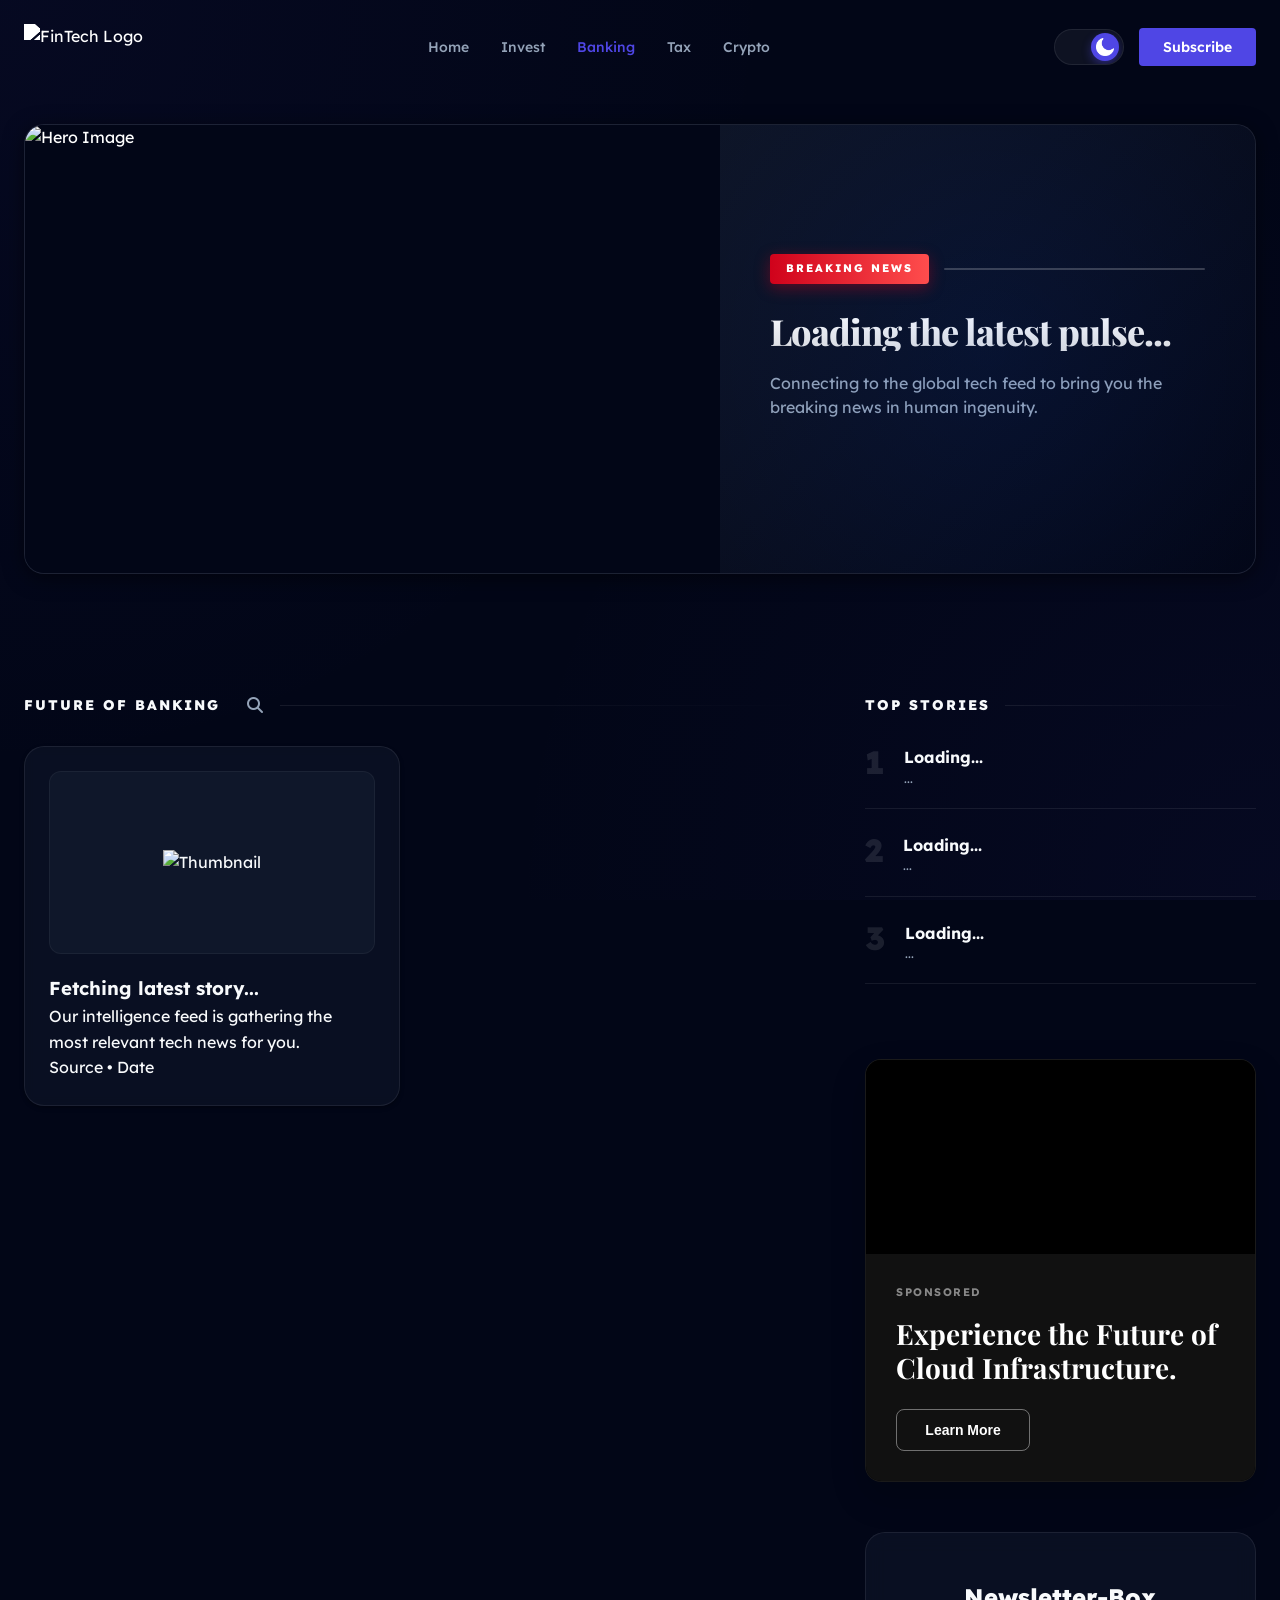
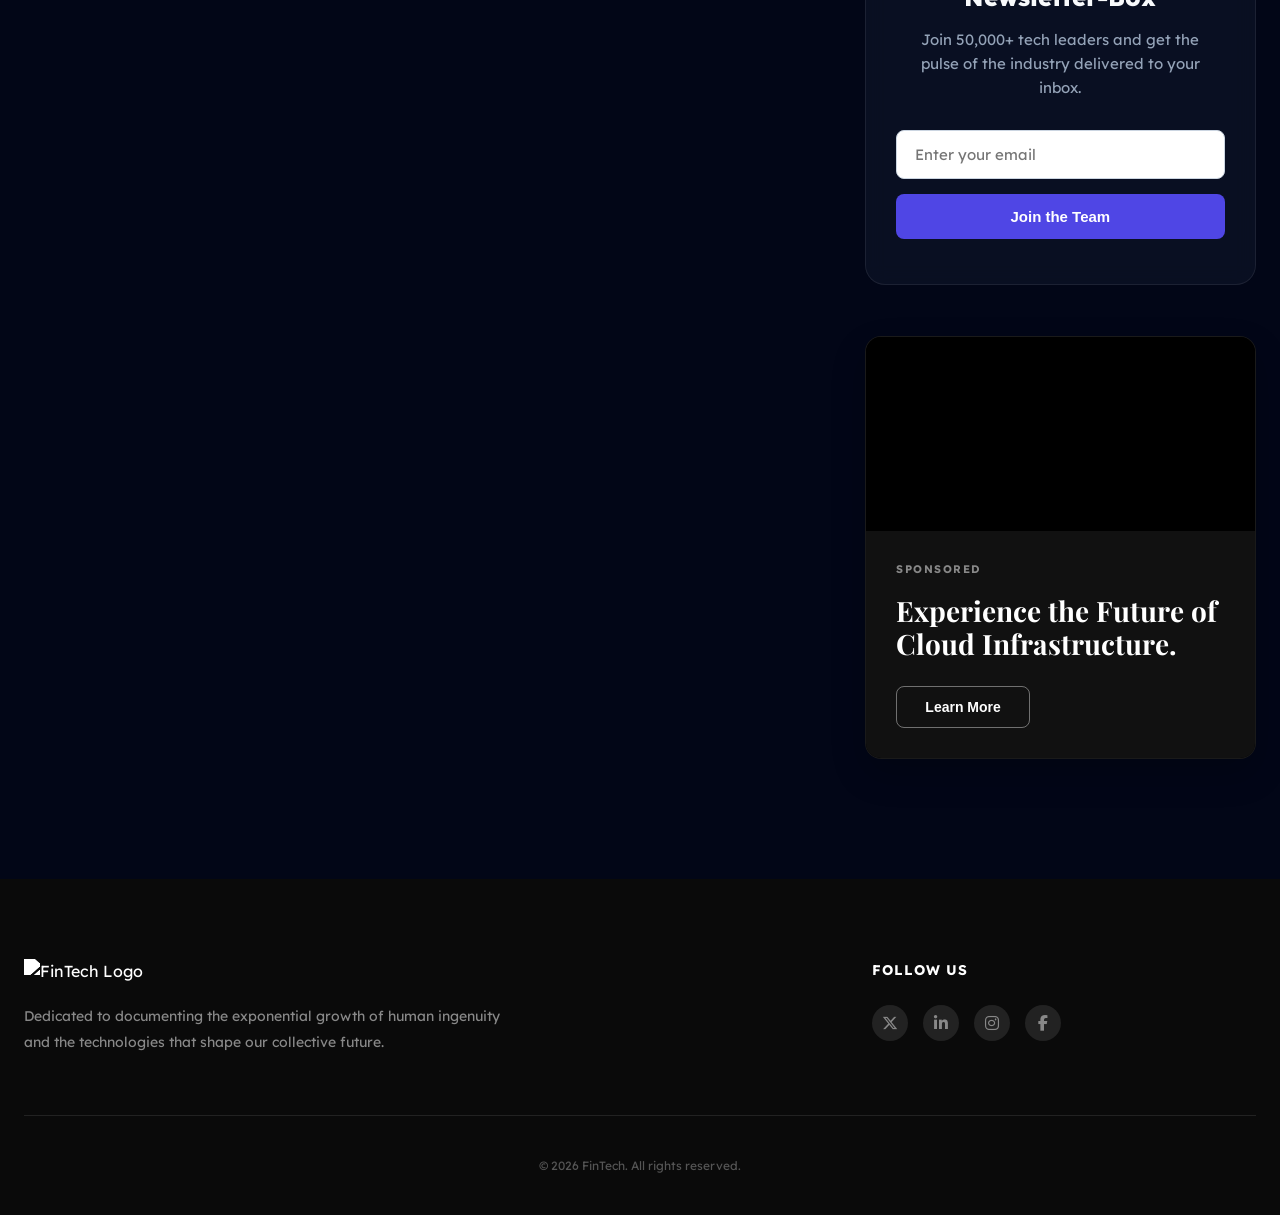
==== pages/banking.html @ 0c957d0f "first commit" ====
<!DOCTYPE html>
<html lang="en">
<head>
    <meta charset="UTF-8">
    <meta name="viewport" content="width=device-width, initial-scale=1.0">
    <title>Banking - FinTech</title>
    <meta name="description" content="In-depth reporting on AI, computing, science, and the future of technology.">
    <!-- Google Fonts -->
    <link rel="preconnect" href="https://fonts.googleapis.com">
    <link rel="preconnect" href="https://fonts.gstatic.com" crossorigin>
    <link href="https://fonts.googleapis.com/css2?family=Lexend+Deca:wght@100..900&family=Playfair+Display:wght@700;800;900&display=swap" rel="stylesheet">
    <link rel="stylesheet" href="../assets/css/style.css">
    <!-- Font Awesome -->
    <link rel="stylesheet" href="https://cdnjs.cloudflare.com/ajax/libs/font-awesome/6.5.1/css/all.min.css">
    <script>
        if (localStorage.getItem('theme') === 'light') {
            document.documentElement.classList.add('light-theme');
        }
    </script>
</head>
<body data-category="banking">

    <header>
        <div class="container header-inner">
            <a href="../index.html" class="logo"><img src="#" alt="FinTech Logo"></a>
            <nav class="desktop-nav">
                <ul>
                    <li><a href="../index.html">Home</a></li>
                    <li><a href="invest.html">Invest</a></li>
                    <li><a href="banking.html" class="active">Banking</a></li>
                    <li><a href="tax.html">Tax</a></li>
                    <li><a href="crypto.html">Crypto</a></li>
                </ul>
            </nav>
            <div class="header-actions">
                <div class="theme-switch" id="theme-toggle" title="Toggle Theme">
                    <div class="switch-thumb">
                        <img src="../sun.png" class="sun-icon">
                        <img src="../moon.png" class="moon-icon">
                    </div>
                </div>
                <button class="btn-subscribe hide-mobile">Subscribe</button>
                <button class="mobile-toggle" id="mobile-toggle">
                    <i class="fa-solid fa-bars"></i>
                </button>
            </div>
        </div>
        <!-- Modern Mobile Menu -->
        <div class="mobile-menu" id="mobile-menu">
            <div class="container mobile-menu-inner">
                <nav class="mobile-nav">
                    <ul>
                        <li><a href="../index.html">Home</a></li>
                        <li><a href="invest.html">Invest</a></li>
                        <li><a href="banking.html" class="active">Banking</a></li>
                        <li><a href="tax.html">Tax</a></li>
                        <li><a href="crypto.html">Crypto</a></li>
                    </ul>
                </nav>
                <div class="mobile-footer">

                    <button class="btn-subscribe-mobile">Subscribe Now</button>
                </div>
            </div>
        </div>
    </header>

    <main class="container">
        <!-- Hero Section -->
        <section class="hero scroll-animate">
            <div class="hero-grid">
                <div class="hero-image-wrapper">
                    <img id="hero-image" src="" alt="Hero Image">
                </div>
                <div class="hero-content">
                    <span class="label-breaking"><span class="label-text">Breaking News</span></span>
                    <h1 id="hero-title" class="hero-title">Loading the latest pulse...</h1>
                    <p id="hero-description" class="hero-description">Connecting to the global tech feed to bring you the breaking news in human ingenuity.</p>
                   
                </div>
            </div>
        </section>

        <!-- Main Content Area -->
        <div class="main-grid">
            <!-- Left Column: Articles -->
            <div class="content-left">
                <h2 class="section-title">
                    Future of Banking
                    <div class="section-search-wrapper">
                        <input type="text" id="articles-search" placeholder="Search..." class="section-search-input">
                        <i class="fa-solid fa-magnifying-glass search-toggle" id="search-toggle"></i>
                    </div>
                </h2>
                <div id="articles-container">
                    <!-- Article 1 -->
                    <article class="article-item scroll-animate visible" id="article-1">
                        <div class="article-thumb">
                            <img src="" alt="Thumbnail">
                        </div>
                        <div class="article-info">
                          
                            <h3 class="article-h3"><a href="#">Fetching latest story...</a></h3>
                            <p class="article-excerpt">Our intelligence feed is gathering the most relevant tech news for you.</p>
                            <div class="article-author">Source • Date</div>
                        </div>
                    </article>

                </div><!-- End articles-container -->
                <div class="load-more-container">
                    <button id="load-more" class="btn-load-more hidden">Load More</button>
                </div>
            </div><!-- End content-left -->

            <!-- Right Column: Sidebar -->
            <aside class="sidebar">
                <div class="top-stories scroll-animate">
                    <h2 class="section-title">Top Stories</h2>
                    <ul class="top-stories-list">
                        <li class="top-story-item" id="top-story-1">
                            <span class="story-number">1</span>
                            <div class="story-content">
                                <h4><a href="#">Loading...</a></h4>
                                <div class="article-meta-info">...</div>
                            </div>
                        </li>
                        <li class="top-story-item" id="top-story-2">
                            <span class="story-number">2</span>
                            <div class="story-content">
                                <h4><a href="#">Loading...</a></h4>
                                <div class="article-meta-info">...</div>
                            </div>
                        </li>
                        <li class="top-story-item" id="top-story-3">
                            <span class="story-number">3</span>
                            <div class="story-content">
                                <h4><a href="#">Loading...</a></h4>
                                <div class="article-meta-info">...</div>
                            </div>
                        </li>
                    </ul>
                </div>

                <a href="https://www.google.com" target="_blank" class="sponsored-link">
                    <div class="sponsored-box">
                        <div class="ad-video-wrapper">
                            <video src="../assets/videos/ads-2.mp4" autoplay muted loop playsinline disablePictureInPicture class="ad-video"></video>
                            <div class="ad-click-layer"></div>
                        </div>
                        <div class="ad-overlay">
                            <span class="sponsored-label">SPONSORED</span>
                            <h3 class="sponsored-title">Experience the Future of Cloud Infrastructure.</h3>
                            <button class="btn-learn">Learn More</button>
                        </div>
                    </div>
                </a>

                <div class="newsletter-box scroll-animate">
                    <h3 class="newsletter-title">Newsletter-Box</h3>
                    <p class="newsletter-text">Join 50,000+ tech leaders and get the pulse of the industry delivered to your inbox.</p>
                    <form class="newsletter-form">
                        <input type="email" placeholder="Enter your email" class="newsletter-input" required>
                        <button type="submit" class="btn-join">Join the Team</button>
                    </form>
                </div>

                    <a href="https://www.google.com" target="_blank" class="sponsored-link">
                    <div class="sponsored-box">
                        <div class="ad-video-wrapper">
                            <video src="../assets/videos/ads-1.mp4" autoplay muted loop playsinline disablePictureInPicture class="ad-video"></video>
                            <div class="ad-click-layer"></div>
                        </div>
                        <div class="ad-overlay">
                            <span class="sponsored-label">SPONSORED</span>
                            <h3 class="sponsored-title">Experience the Future of Cloud Infrastructure.</h3>
                            <button class="btn-learn">Learn More</button>
                        </div>
                    </div>
                </a>
            </aside>
        </div>
    </main>

    <footer>
        <div class="container">
            <div class="footer-grid">
                <div class="footer-col">
                    <a href="../index.html" class="footer-logo"><img src="#" alt="FinTech Logo"></a>
                    <p class="footer-mission">Dedicated to documenting the exponential growth of human ingenuity <br> and the technologies that shape our collective future.</p>
                </div>
                <div class="footer-col">
                    <h5>Follow Us</h5>
                    <div class="social-links">
                        <a href="#" class="social-icon"><i class="fa-brands fa-x-twitter"></i></a>
                        <a href="#" class="social-icon"><i class="fa-brands fa-linkedin-in"></i></a>
                        <a href="#" class="social-icon"><i class="fa-brands fa-instagram"></i></a>
                        <a href="#" class="social-icon"><i class="fa-brands fa-facebook-f"></i></a>
                    </div>
                </div>
            </div>
            <div class="footer-bottom">
                <p>&copy; 2026 FinTech. All rights reserved.</p>
               
            </div>
        </div>
    </footer>

    <script src="../assets/js/main.js"></script>
  
</body>
</html>
---- assets/css/style.css ----
/* Design System & Variables */
:root {
    --primary: #4f46e5;
    --primary-hover: #888;
    --secondary: #0f172a;
    --accent: #ef4444; /* Breaking News Red */
    --text-main: #f8fafc;
    --text-muted: #94a3b8;
    --bg-deep: #020617;
    --bg-card: rgba(15, 23, 42, 0.6);
    --border-color: rgba(255, 255, 255, 0.08);
    --glass-bg: rgba(2, 6, 23, 0.7);
    --shadow-sm: 0 2px 4px rgba(0,0,0,0.3);
    --shadow-md: 0 4px 20px rgba(0,0,0,0.5);
    --transition: all 0.4s cubic-bezier(0.4, 0, 0.2, 1);
    --font-serif: "Playfair Display", serif;
    --font-sans: 'Lexend Deca', 'Inter', sans-serif;
    --card-radius: 20px;
    
    /* Default Dark Theme Overrides (Explicit) */
    --bg-gradient: radial-gradient(circle at 0% 0%, rgba(79, 70, 229, 0.05) 0%, transparent 50%),
                   radial-gradient(circle at 100% 100%, rgba(79, 70, 229, 0.05) 0%, transparent 50%);
}

/* Light Theme Variables */
body.light-theme {
    --text-main: #1e293b;
    --text-muted: #64748b;
    --bg-deep: #f8fafc;
    --bg-card: #ffffff;
    --border-color: rgba(15, 23, 42, 0.08);
    --glass-bg: rgba(255, 255, 255, 0.9);
    --shadow-sm: 0 2px 4px rgba(0,0,0,0.02);
    --shadow-md: 0 10px 40px rgba(0,0,0,0.05);
    --bg-gradient: radial-gradient(circle at 0% 0%, rgba(79, 70, 229, 0.02) 0%, transparent 50%),
                   radial-gradient(circle at 100% 100%, rgba(79, 70, 229, 0.02) 0%, transparent 50%);
}

/* Reset */
* {
    margin: 0;
    padding: 0;
    box-sizing: border-box;
}

body {
    font-family: var(--font-sans);
    color: var(--text-main);
    line-height: 1.6;
    background-color: var(--bg-deep);
    background-image: var(--bg-gradient);
    background-attachment: fixed;
    overflow-x: hidden;
}

img {
    max-width: 100%;
    display: block;
    object-fit: cover;
}

a {
    text-decoration: none;
    color: inherit;
    transition: var(--transition);
}

/* Layout Containers */
.container {
    max-width: 1280px;
    margin: 0 auto;
    padding: 0 24px;
}

/* Header */
header {
    padding: 24px 0;
    border-bottom: 1px solid transparent;
    background: transparent;
    backdrop-filter: blur(0);
    -webkit-backdrop-filter: blur(0);
    position: sticky;
    top: 0;
    z-index: 1000;
    transition: all 0.4s ease;
}

header.scrolled {
    padding: 14px 0;
    background: var(--glass-bg);
    backdrop-filter: blur(15px);
    -webkit-backdrop-filter: blur(15px);
    border-bottom: 1px solid var(--border-color);
    box-shadow: 0 10px 30px rgba(0,0,0,0.3);
}

.header-inner {
    display: flex;
    justify-content: space-between;
    align-items: center;
}

.logo img {
    height: 45px;
    width: auto;
    display: block;
    filter: brightness(0) invert(1);
    transition: var(--transition);
}

body.light-theme .logo img {
    filter: none;
}

nav ul {
    display: flex;
    gap: 32px;
    list-style: none;
}

nav ul li a {
    font-weight: 500;
    font-size: 14px;
    color: var(--text-muted);
}

nav ul li a:hover, nav ul li a.active {
    color: var(--primary);
}

.header-actions {
    display: flex;
    align-items: center;
    gap: 15px;
}

/* Pill Theme Switch */
.theme-switch {
    width: 70px;
    height: 36px;
    background: rgba(255, 255, 255, 0.05);
    border: 1px solid var(--border-color);
    border-radius: 20px;
    position: relative;
    cursor: pointer;
    display: flex;
    align-items: center;
    padding: 4px;
    transition: var(--transition);
    overflow: hidden;
}

body.light-theme .theme-switch {
    background: rgba(0, 0, 0, 0.05);
}

.switch-thumb {
    position: absolute;
    width: 28px;
    height: 28px;
    background: var(--primary);
    border-radius: 50%;
    transition: all 0.5s cubic-bezier(0.68, -0.55, 0.265, 1.55);
    z-index: 2;
    left: calc(100% - 32px); /* Default Right (Dark) */
    box-shadow: 0 4px 10px rgba(79, 70, 229, 0.4);
    display: flex;
    align-items: center;
    justify-content: center;
}

body.light-theme .switch-thumb {
    left: 4px; /* Move Left for Light */
    background: #FFD700; /* Sunny Yellow */
    box-shadow: 0 4px 10px rgba(255, 215, 0, 0.4);
}

.switch-thumb img {
    width: 18px;
    height: 18px;
    object-fit: contain;
    transition: all 0.3s ease;
    position: absolute;
}

.sun-icon { opacity: 0; visibility: hidden; filter: brightness(0) invert(0); }
.moon-icon { opacity: 1; visibility: visible; filter: brightness(0) invert(1); }

body.light-theme .sun-icon { opacity: 1; visibility: visible; }
body.light-theme .moon-icon { opacity: 0; visibility: hidden; }

/* Icons visibility logic */
.moon-icon { filter: brightness(0) invert(1); }
.sun-icon { filter: brightness(0) invert(1); }

body.light-theme .moon-icon { filter: brightness(0) invert(0); }
body.light-theme .sun-icon { filter: brightness(0) invert(0); }

.search-icon {
    cursor: pointer;
    font-size: 18px;
    color: var(--text-muted);
}

.btn-subscribe {
    font-family: var(--font-sans);
    background: var(--primary);
    color: white;
    padding: 10px 24px;
    border-radius: 4px;
    font-weight: 600;
    font-size: 14px;
    border: none;
    cursor: pointer;
}

.btn-subscribe:hover {
    background: var(--primary-hover);
    transform: translateY(-1px);
}

/* Hero Section */
.hero {
    margin-top: 30px;
    margin-bottom: 60px;
}

.hero-grid {
    display: grid;
    grid-template-columns: 1.3fr 1fr;
    gap: 0;
    align-items: stretch;
    min-height: 450px;
    background: var(--bg-card);
    color: #FFFFFF;
    border-radius: var(--card-radius);
    overflow: hidden;
    border: 1px solid var(--border-color);
    transition: var(--transition);
    box-shadow: var(--shadow-md);
}

.hero-grid:hover {
    border-color: rgba(255, 255, 255, 0.15);
    transform: translateY(-2px);
    box-shadow: var(--shadow-md);
}

body.light-theme .hero-grid:hover {
    border-color: #e2e8f0;
}

.hero-image-wrapper {
    position: relative;
    background: #020617;
    display: flex;
}

.hero-image-wrapper::after {
    content: "";
    position: absolute;
    top: 0; right: 0; bottom: 0;
    width: 80%;
   
    pointer-events: none;
}

.hero-image-wrapper img {
    width: 100%;
    height: 100%;
    object-fit: cover;
    object-position: top center;
    transition: transform 0.7s ease;
}



.hero-content {
    display: flex;
    flex-direction: column;
    justify-content: center;
    padding: 40px 50px;
    background: linear-gradient(135deg, rgba(15, 23, 42, 0.8) 0%, rgba(2, 6, 23, 0.9) 100%);
    position: relative;
    overflow: hidden;
}

body.light-theme .hero-content {
    background: linear-gradient(135deg, rgba(255, 255, 255, 0.95) 0%, rgba(248, 250, 252, 1) 100%);
}

body.light-theme .hero-title {
    background: none;
    -webkit-text-fill-color: var(--text-main);
    color: var(--text-main);
}

body.light-theme .hero-description {
    color: var(--text-muted);
}

.hero-content::before {
    content: "";
    position: absolute;
    top: -50%; left: -50%;
    width: 200%; height: 200%;
    background: radial-gradient(circle at center, rgba(0,82,255,0.08) 0%, transparent 50%);
    pointer-events: none;
    animation: pulseGlow 10s infinite alternate;
}

@keyframes pulseGlow {
    0% { transform: translate(-10%, -10%) scale(1); }
    100% { transform: translate(10%, 10%) scale(1.1); }
}

.label-breaking {
    display: flex;
    align-items: center;
    width: 100%;
    background: transparent;
    color: white;
    padding: 0;
    font-size: 11px;
    font-weight: 800;
    letter-spacing: 2px;
    margin-bottom: 28px;
    text-transform: uppercase;
    position: relative;
}

.label-breaking .label-text {
    background: linear-gradient(90deg, #D0021B, #ff4d4d);
    padding: 6px 16px;
    border-radius: 4px;
    box-shadow: 0 4px 15px rgba(208,2,27,0.4);
}

.label-breaking::after {
    content: "";
    margin-left: 15px;
    height: 2px;
    flex: 1;
    background: rgba(255,255,255,0.2);
    border-radius: 2px;
}

.hero-title {
    font-family: var(--font-serif);
    font-size: 36px;
    line-height: 1.1;
    margin-bottom: 20px;
    font-weight: 800;
    letter-spacing: -1px;
    background: linear-gradient(to bottom, #FFFFFF 0%, #e0e0e0 100%);
    -webkit-background-clip: text;
    background-clip: text;
    -webkit-text-fill-color: transparent;
}

.hero-description {
    color: #94a3b8;
    font-size: 16px;
    margin-bottom: 25px;
    max-width: 95%;
    line-height: 1.5;
}

.article-date {
    display: block;
    font-size: 11px;
    font-weight: 700;
    color: var(--primary);
    text-transform: uppercase;
    letter-spacing: 1px;
    margin-bottom: 10px;
}

.article-meta-info {
    font-size: 12px;
    color: var(--text-muted);
    font-weight: 500;
}

/* Main Content Layout */
.main-grid {
    display: grid;
    grid-template-columns: 2fr 1fr;
    gap: 60px;
    padding: 60px 0;
}

.section-title {
    font-size: 14px;
    font-weight: 800;
    text-transform: uppercase;
    letter-spacing: 2px;
    margin-bottom: 30px;
    position: relative;
    display: flex;
    align-items: center; gap: 15px;
}

.section-title::after {
    content: "";
    flex: 1;
    height: 1px;
    background: linear-gradient(90deg, var(--border-color), transparent);
}

.section-search-wrapper {
    display: flex;
    align-items: center;
    gap: 10px;
}

.search-toggle {
    cursor: pointer;
    font-size: 16px;
    color: var(--text-muted);
    transition: var(--transition);
}

.search-toggle:hover {
    color: var(--primary);
}

.section-search-input {
    background: rgba(255, 255, 255, 0.05);
    border: 1px solid var(--border-color);
    border-radius: 20px;
    padding: 6px 15px;
    color: var(--text-main);
    font-family: var(--font-sans);
    font-size: 12px;
    width: 0;
    padding: 0;
    opacity: 0;
    visibility: hidden;
    transition: all 0.4s cubic-bezier(0.4, 0, 0.2, 1);
    outline: none;
}

.section-search-input.active {
    width: 200px;
    padding: 6px 15px;
    opacity: 1;
    visibility: visible;
}


#articles-container {
    display: grid;
    grid-template-columns: repeat(2, 1fr);
    gap: 30px;
}

/* Article List */
.article-item {
    display: flex;
    flex-direction: column;
    background: var(--bg-card);
    transition: var(--transition);
    border: 1px solid var(--border-color);
    border-radius: var(--card-radius);
    padding: 24px;
    height: 100%;
    position: relative;
    box-shadow: var(--shadow-sm);
    overflow: hidden;
    backdrop-filter: blur(5px);
}

.article-item:hover {
    transform: translateY(-8px);
    box-shadow: 0 20px 40px rgba(0, 0, 0, 0.3);
    border-color: rgba(255, 255, 255, 0.15);
    background: rgba(15, 23, 42, 0.8);
}

body.light-theme .article-item:hover {
    background: #ffffff;
    border-color: #e2e8f0;
    box-shadow: 0 10px 30px rgba(0, 0, 0, 0.05);
}

.article-thumb {
    width: 100%;
    aspect-ratio: 16 / 9;
    height: auto;
    overflow: hidden;
    border-radius: 12px;
    background: #0f172a;
    display: flex;
    align-items: center;
    justify-content: center;
    position: relative;
    margin-bottom: 20px;
    border: 1px solid rgba(255,255,255,0.05);
    transition: var(--transition);
}

body.light-theme .article-thumb {
    background: #e2e8f0;
    border-color: rgba(0, 0, 0, 0.05);
}

.no-thumb {
    width: 100%;
    height: 100%;
    background: linear-gradient(135deg, #1e293b 0%, #0f172a 100%);
    position: relative;
}

.no-thumb::after {
    content: "\f1ea";
    font-family: "Font Awesome 6 Free";
    font-weight: 900;
    color: rgba(255,255,255,0.05);
    font-size: 40px;
    position: absolute;
    top: 50%; left: 50%;
    transform: translate(-50%, -50%);
}

.sidebar {
    display: flex;
    flex-direction: column;
    gap: 50px;
    position: sticky;
    top: 100px;
    height: fit-content;
}

.top-stories-list {
    list-style: none;
}

.top-story-item {
    display: flex;
    gap: 20px;
    margin-bottom: 25px;
    padding-bottom: 20px;
    border-bottom: 1px solid var(--border-color);
}

.story-number {
    font-size: 32px;
    font-weight: 900;
    color: rgba(255, 255, 255, 0.1);
    line-height: 1;
    transition: var(--transition);
}

.top-story-item:hover .story-number {
    color: var(--primary);
}



.story-content h4 {
    font-size: 16px;
    font-weight: 700;
    line-height: 1.4;
}

/* Clickable Sponsored Ad */
.sponsored-link {
    display: block;
    text-decoration: none;
    transition: var(--transition);
}

.sponsored-box {
    display: flex;
    flex-direction: column;
    background: #000;
    border-radius: 16px;
    overflow: hidden;
    box-shadow: 0 15px 35px rgba(0,0,0,0.2);
    border: 1px solid rgba(255,255,255,0.1);
    transition: transform 0.3s ease;
}

.sponsored-link:hover .sponsored-box {
    transform: translateY(-5px);
    border-color: var(--primary);
}

.ad-video-wrapper {
    position: relative;
    width: 100%;
    background: #000;
}

.ad-video {
    width: 100%;
    height: auto;
    object-fit: contain; /* Ensures no content is cut off */
    display: block;
    transition: filter 0.3s ease;
}

.ad-click-layer {
    position: absolute;
    top: 0; left: 0; right: 0; bottom: 0;
    z-index: 10;
    cursor: pointer;
}

.sponsored-link:hover .ad-video {
    filter: brightness(0.8);
}

.ad-overlay {
    padding: 30px;
    background: #111111;
    color: white;
}

.sponsored-label {
    font-size: 11px;
    font-weight: 700;
    text-transform: uppercase;
    letter-spacing: 1.5px;
    color: #888888;
    margin-bottom: 15px;
    display: block;
}

.sponsored-title {
    font-size: 28px;
    line-height: 1.2;
    margin-bottom: 25px;
    color: #ffffff;
    font-family: var(--font-serif);
    font-weight: 700;
}

.btn-learn {
    display: inline-block;
    background: transparent;
    border: 1px solid rgba(255,255,255,0.4);
    color: white;
    padding: 12px 28px;
    border-radius: 8px;
    font-weight: 700;
    font-size: 14px;
    cursor: pointer;
    transition: var(--transition);
}

.btn-learn:hover {
    background: #ffffff;
    color: #000000;
    border-color: #ffffff;
}


/* Newsletter Box */
.newsletter-box {
      background: var(--bg-card);
    padding: 45px 30px;
    border-radius: var(--card-radius);
    text-align: center;
    border: 1px solid var(--border-color);
    backdrop-filter: blur(10px);
}

.newsletter-title {
    font-size: 24px;
    font-weight: 800;
    margin-bottom: 12px;
    color: var(--text-main);
}

.newsletter-text {
    font-size: 15px;
    color: var(--text-muted);
    margin-bottom: 30px;
    line-height: 1.6;
    padding: 0 10px;
}

.newsletter-form {
    display: flex;
    flex-direction: column;
    gap: 15px;
}

.newsletter-input {
    padding: 14px 18px;
    border: 1px solid #cbd5e1;
    border-radius: 8px;
    font-family: inherit;
    font-size: 15px;
    outline: none;
    transition: var(--transition);
}

.newsletter-input:focus {
    border-color: var(--primary);
    box-shadow: 0 0 0 3px rgba(0, 82, 255, 0.1);
}

.btn-join {
    background: var(--primary);
    color: white;
    padding: 14px;
    border: none;
    border-radius: 8px;
    font-weight: 700;
    font-size: 15px;
    cursor: pointer;
    transition: var(--transition);
}

.btn-join.success {
    background: #10b981;
    border-color: #10b981;
}

.btn-join:hover {
    background: var(--primary-hover);
    transform: translateY(-2px);
    box-shadow: 0 5px 15px rgba(79, 70, 229, 0.3);
}

/* Footer */
footer {
    background: #0A0A0A;
    color: white;
    padding: 80px 0 40px;
    margin-top: 60px;
}

.footer-grid {
    display: grid;
    grid-template-columns: 2fr 1fr;
    gap: 80px;
    margin-bottom: 60px;
}

.footer-logo {
    margin-bottom: 20px;
    display: block;
}

.footer-logo img {
    filter: brightness(0) invert(1); /* Make it white for dark footer */
}

.footer-mission {
    font-size: 14px;
    color: #888;
    line-height: 1.8;
}

.footer-col h5 {
    font-size: 14px;
    margin-bottom: 24px;
    text-transform: uppercase;
    letter-spacing: 1px;
}

.footer-links {
    list-style: none;
}

.footer-links li {
    margin-bottom: 12px;
}

.footer-links a {
    color: #888;
    font-size: 14px;
}

.footer-links a:hover {
    color: white;
}

.social-links {
    display: flex;
    gap: 15px;
}

.social-icon {
    width: 36px;
    height: 36px;
    background: #222;
    border-radius: 50%;
    display: flex;
    align-items: center;
    justify-content: center;
    color: #888;
}

.social-icon:hover {
    background: var(--primary);
    color: white;
}

.footer-bottom {
    padding-top: 40px;
    border-top: 1px solid #222;
    display: flex;
    justify-content: center;
    align-items: center;
    font-size: 12px;
    color: #555;
}

/* Mobile Only Toggle Logic */
.mobile-toggle {
    display: none;
    background: none;
    border: none;
    color: var(--text-main);
    cursor: pointer;
    padding: 8px;
    z-index: 2000;
}

.mobile-menu {
    position: fixed;
    top: 0;
    left: 0;
    width: 100%;
    height: 100vh;
    background: var(--bg-deep);
    z-index: 1500;
    transform: translateX(100%);
    transition: transform 0.5s cubic-bezier(0.4, 0, 0.2, 1);
    display: flex;
    flex-direction: column;
    padding: 100px 0 40px;
    visibility: hidden;
}

.mobile-menu.active {
    transform: translateX(0);
    visibility: visible;
}

.mobile-menu-inner {
    display: flex;
    flex-direction: column;
    height: 100%;
    padding: 20px 0;
}

.mobile-nav {
    margin-bottom: 60px;
}

.mobile-nav ul {
    list-style: none;
    display: flex;
    flex-direction: column;
    gap: 15px;
}

.mobile-nav ul li a {
    font-size: 26px;
    font-weight: 800;
    font-family: var(--font-serif);
    color: var(--text-main);
    transition: var(--transition);
    display: block;
    padding: 10px 0;
}

.mobile-nav ul li a:hover,
.mobile-nav ul li a.active {
    color: var(--primary);
    transform: translateX(10px);
}

.mobile-footer {
    margin-top: auto;
    display: flex;
    flex-direction: column;
    gap: 20px;
}

.mobile-search-bar {
    display: flex;
    align-items: center;
    background: rgba(255, 255, 255, 0.05);
    padding: 15px 20px;
    border-radius: 12px;
    gap: 15px;
    border: 1px solid var(--border-color);
}

.mobile-search-bar input {
    background: none;
    border: none;
    outline: none;
    font-size: 16px;
    width: 100%;
    font-family: inherit;
    color: var(--text-main);
}

.btn-subscribe-mobile {
    background: var(--primary);
     font-family: var(--font-sans);
    color: white;
    padding: 18px;
    border: none;
    border-radius: 12px;
    font-weight: 700;
    font-size: 16px;
    cursor: pointer;
}

/* Responsive Utilities */
.hide-mobile { display: flex; }

/* Mobile Responsiveness */
@media (max-width: 1024px) {
    .hero-grid {
        grid-template-columns: 1fr;
        min-height: auto;
    }
    
    .hero-image-wrapper {
        height: 350px;
    }

    .hero-image-wrapper::after {
        background: linear-gradient(to bottom, transparent 60%, rgba(2,6,23,0.5));
    }
    
    .hero-content {
        padding: 40px 30px;
    }

    .main-grid {
        grid-template-columns: 1fr;
        gap: 50px;
    }
}

@media (max-width: 768px) {
    .hide-mobile { display: none !important; }
    .mobile-toggle { display: block; }

    .header-inner {
        padding: 10px 0;
    }

    .desktop-nav { display: none; }
    .mobile-nav { display: block; }

    .container {
        padding: 0 20px;
    }
    
    .hero-title {
        font-size: 32px;
    }

    .hero-description {
        font-size: 16px;
    }
    
    #articles-container {
        grid-template-columns: 1fr;
        gap: 24px;
        margin: 0;
    }
    
    .article-item {
        border: 1px solid var(--border-color) !important;
        padding: 20px;
        background: var(--bg-card);
    }
    
    .article-thumb {
        height: auto;
        aspect-ratio: 16 / 9;
    }
    
    .article-h3 {
        font-size: 19px;
        min-height: auto;
    }

    .footer-grid {
        grid-template-columns: 1fr;
        gap: 40px;
    }
}

@media (max-width: 480px) {
    .logo img {
        height: 35px;
    }

    .hero-title {
        font-size: 28px;
    }

    .hero-content {
        padding: 30px 20px;
    }

    .newsletter-box {
        padding: 30px 20px;
    }
}

/* Animations */
.scroll-animate {
    opacity: 0;
    transform: translateY(30px);
    transition: opacity 1.2s cubic-bezier(0.22, 1, 0.36, 1), transform 1.2s cubic-bezier(0.22, 1, 0.36, 1);
    will-change: opacity, transform;
}

.scroll-animate.visible {
    opacity: 1;
    transform: translateY(0);
}

.load-more-container {
    display: flex;
    justify-content: center;
    margin-top: 40px;
}

.btn-load-more {
    background: rgba(255, 255, 255, 0.03);
    color: var(--text-main);
    border: 1px solid var(--border-color);
    padding: 14px 40px;
    border-radius: 50px;
    font-weight: 700;
    font-size: 14px;
    cursor: pointer;
    text-transform: uppercase;
    letter-spacing: 2px;
    transition: var(--transition);
    backdrop-filter: blur(5px);
}

.btn-load-more:hover {
    background: var(--primary);
    color: white;
    border-color: var(--primary);
    box-shadow: 0 10px 30px rgba(79, 70, 229, 0.3);
    transform: translateY(-2px);
}

.btn-load-more.hidden {
    display: none;
}
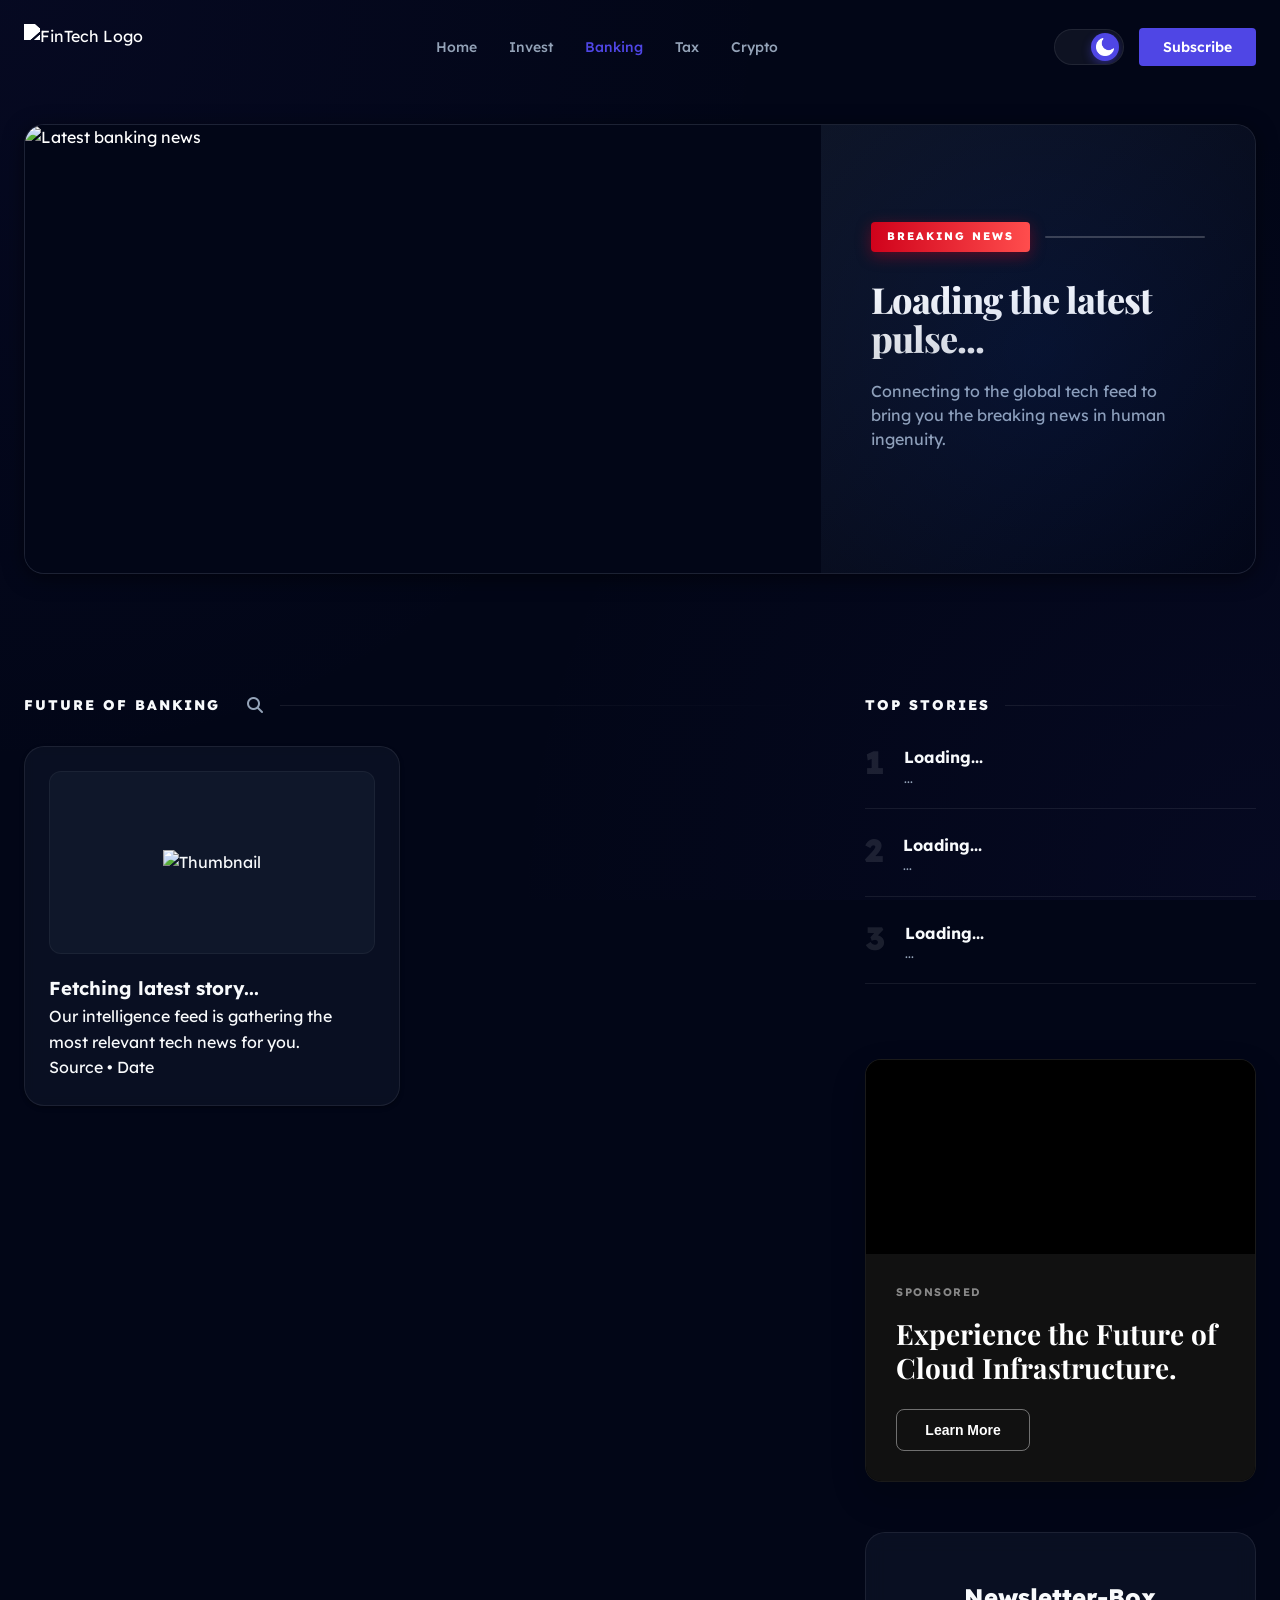
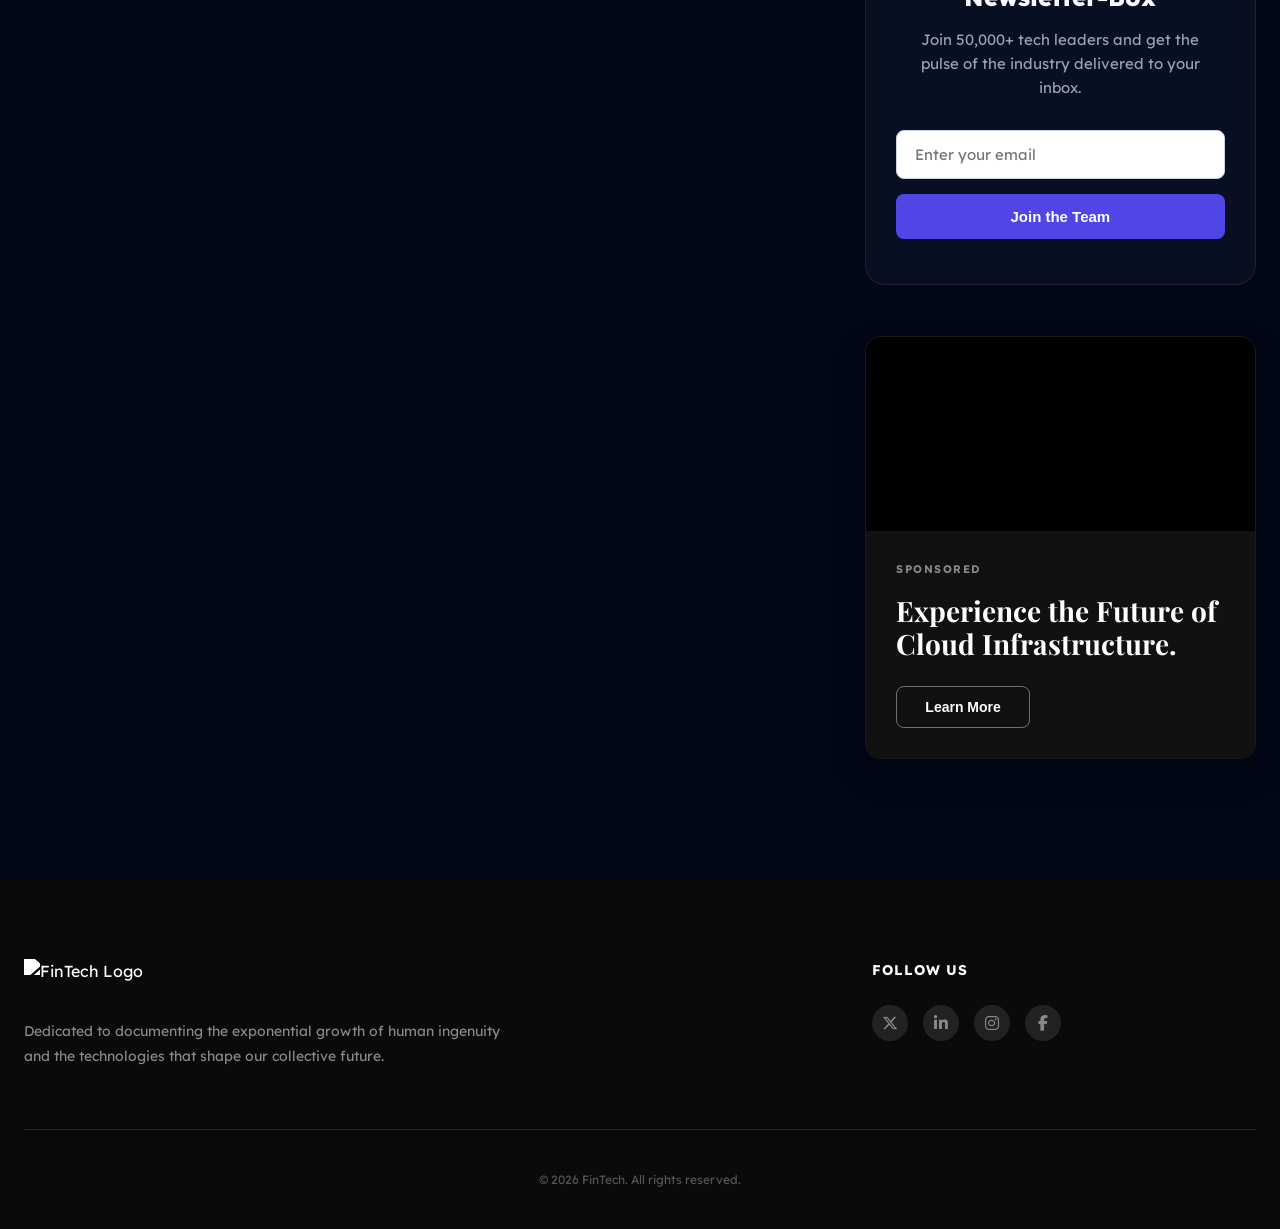
==== commit 00848a8a: "new-update" ====
--- a/pages/banking.html
+++ b/pages/banking.html
@@ -22,7 +22,7 @@
 
     <header>
         <div class="container header-inner">
-            <a href="../index.html" class="logo"><img src="#" alt="FinTech Logo"></a>
+            <a href="../index.html" class="logo" aria-label="FinTech Home"><img src="../assets/img/logo.png" alt="FinTech Logo" width="120" height="40"></a>
             <nav class="desktop-nav">
                 <ul>
                     <li><a href="../index.html">Home</a></li>
@@ -33,14 +33,14 @@
                 </ul>
             </nav>
             <div class="header-actions">
-                <div class="theme-switch" id="theme-toggle" title="Toggle Theme">
+                <div class="theme-switch" id="theme-toggle" role="button" aria-label="Toggle dark/light mode" title="Toggle Theme">
                     <div class="switch-thumb">
-                        <img src="../sun.png" class="sun-icon">
-                        <img src="../moon.png" class="moon-icon">
-                    </div>
-                </div>
-                <button class="btn-subscribe hide-mobile">Subscribe</button>
-                <button class="mobile-toggle" id="mobile-toggle">
+                        <img src="../sun.png" class="sun-icon" alt="Sun icon" width="18" height="18">
+                        <img src="../moon.png" class="moon-icon" alt="Moon icon" width="18" height="18">
+                    </div>
+                </div>
+                <button class="btn-subscribe hide-mobile" aria-label="Subscribe to newsletter">Subscribe</button>
+                <button class="mobile-toggle" id="mobile-toggle" aria-label="Open mobile menu" aria-expanded="false">
                     <i class="fa-solid fa-bars"></i>
                 </button>
             </div>
@@ -70,7 +70,7 @@
         <section class="hero scroll-animate">
             <div class="hero-grid">
                 <div class="hero-image-wrapper">
-                    <img id="hero-image" src="" alt="Hero Image">
+                    <img id="hero-image" src="" alt="Latest banking news" width="800" height="450" fetchpriority="high">
                 </div>
                 <div class="hero-content">
                     <span class="label-breaking"><span class="label-text">Breaking News</span></span>
@@ -88,8 +88,8 @@
                 <h2 class="section-title">
                     Future of Banking
                     <div class="section-search-wrapper">
-                        <input type="text" id="articles-search" placeholder="Search..." class="section-search-input">
-                        <i class="fa-solid fa-magnifying-glass search-toggle" id="search-toggle"></i>
+                        <input type="text" id="articles-search" placeholder="Search..." class="section-search-input" aria-label="Search articles">
+                        <i class="fa-solid fa-magnifying-glass search-toggle" id="search-toggle" role="button" aria-label="Toggle search bar"></i>
                     </div>
                 </h2>
                 <div id="articles-container">
@@ -185,16 +185,16 @@
         <div class="container">
             <div class="footer-grid">
                 <div class="footer-col">
-                    <a href="../index.html" class="footer-logo"><img src="#" alt="FinTech Logo"></a>
+                    <a href="../index.html" class="footer-logo" aria-label="FinTech Home"><img src="../assets/img/logo.png" alt="FinTech Logo" width="120" height="40" loading="lazy"></a>
                     <p class="footer-mission">Dedicated to documenting the exponential growth of human ingenuity <br> and the technologies that shape our collective future.</p>
                 </div>
                 <div class="footer-col">
                     <h5>Follow Us</h5>
                     <div class="social-links">
-                        <a href="#" class="social-icon"><i class="fa-brands fa-x-twitter"></i></a>
-                        <a href="#" class="social-icon"><i class="fa-brands fa-linkedin-in"></i></a>
-                        <a href="#" class="social-icon"><i class="fa-brands fa-instagram"></i></a>
-                        <a href="#" class="social-icon"><i class="fa-brands fa-facebook-f"></i></a>
+                        <a href="#" class="social-icon" aria-label="Follow us on X"><i class="fa-brands fa-x-twitter"></i></a>
+                        <a href="#" class="social-icon" aria-label="Follow us on LinkedIn"><i class="fa-brands fa-linkedin-in"></i></a>
+                        <a href="#" class="social-icon" aria-label="Follow us on Instagram"><i class="fa-brands fa-instagram"></i></a>
+                        <a href="#" class="social-icon" aria-label="Follow us on Facebook"><i class="fa-brands fa-facebook-f"></i></a>
                     </div>
                 </div>
             </div>
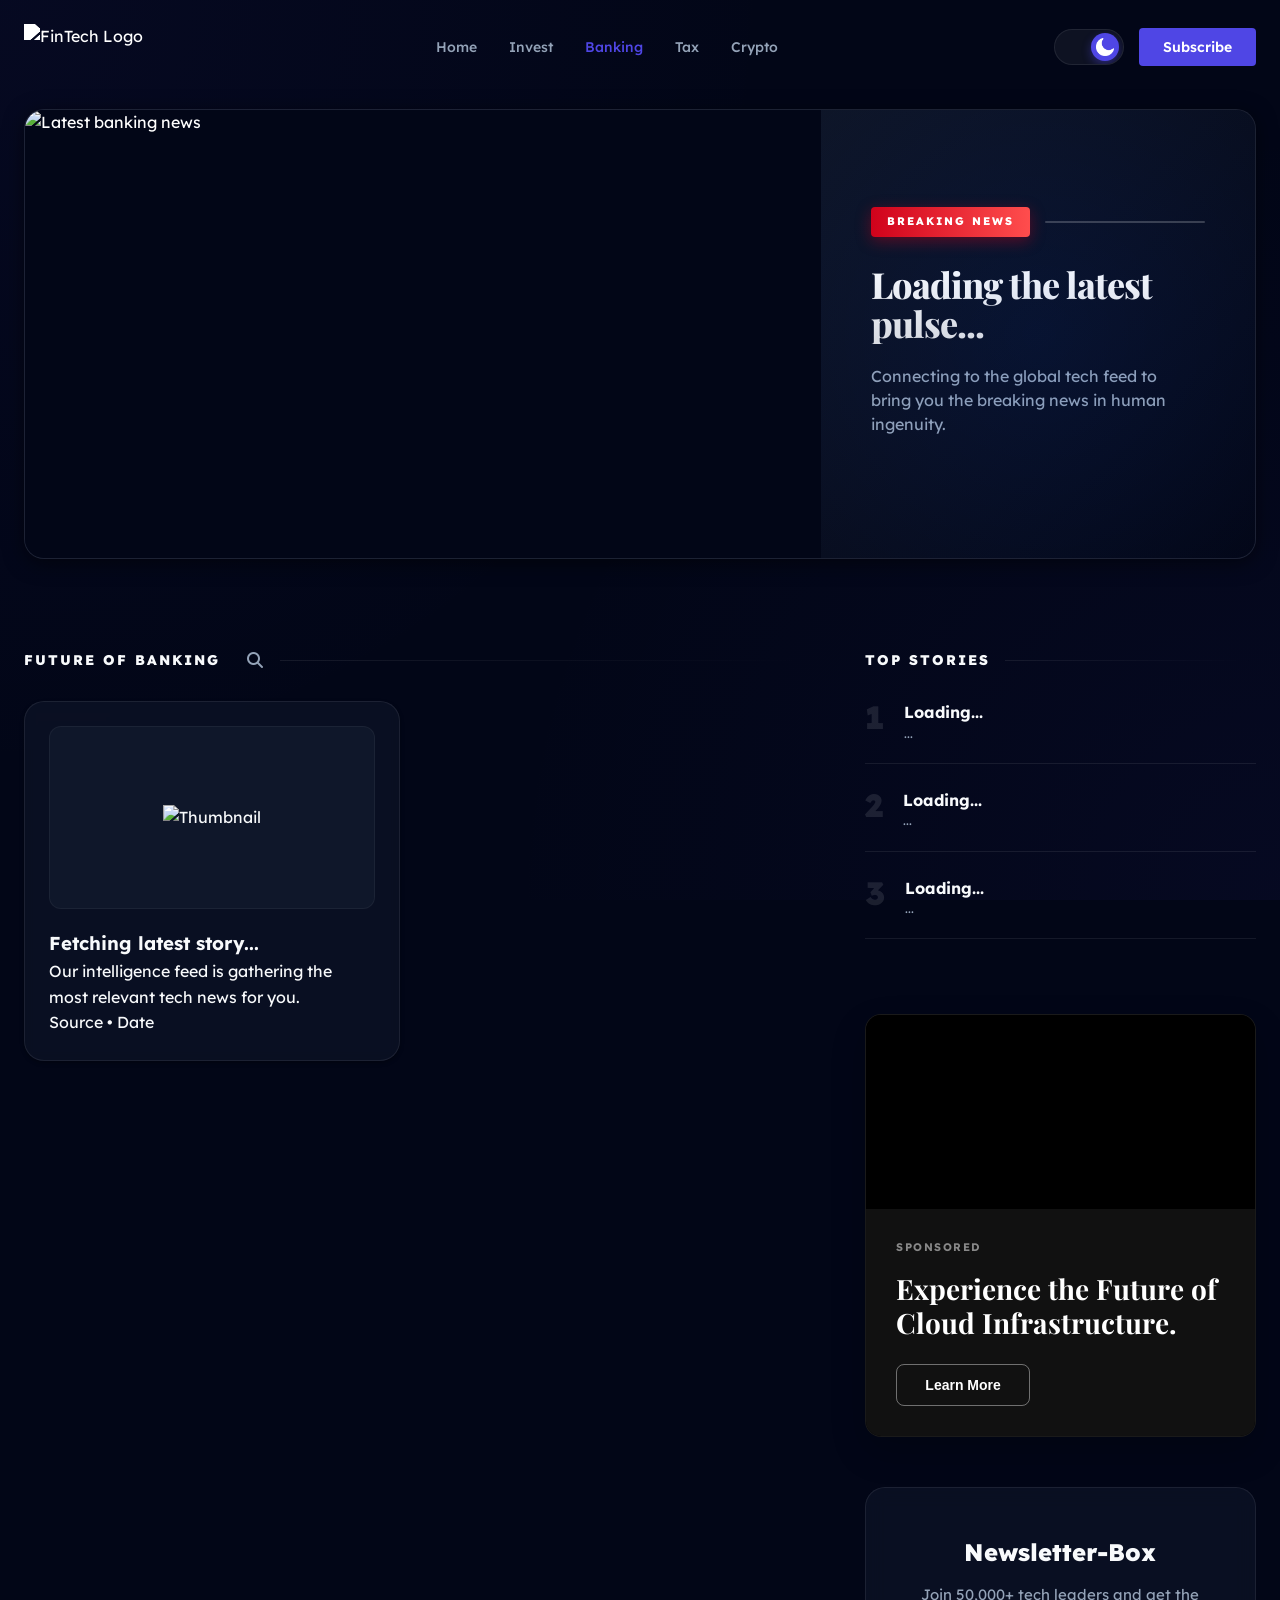
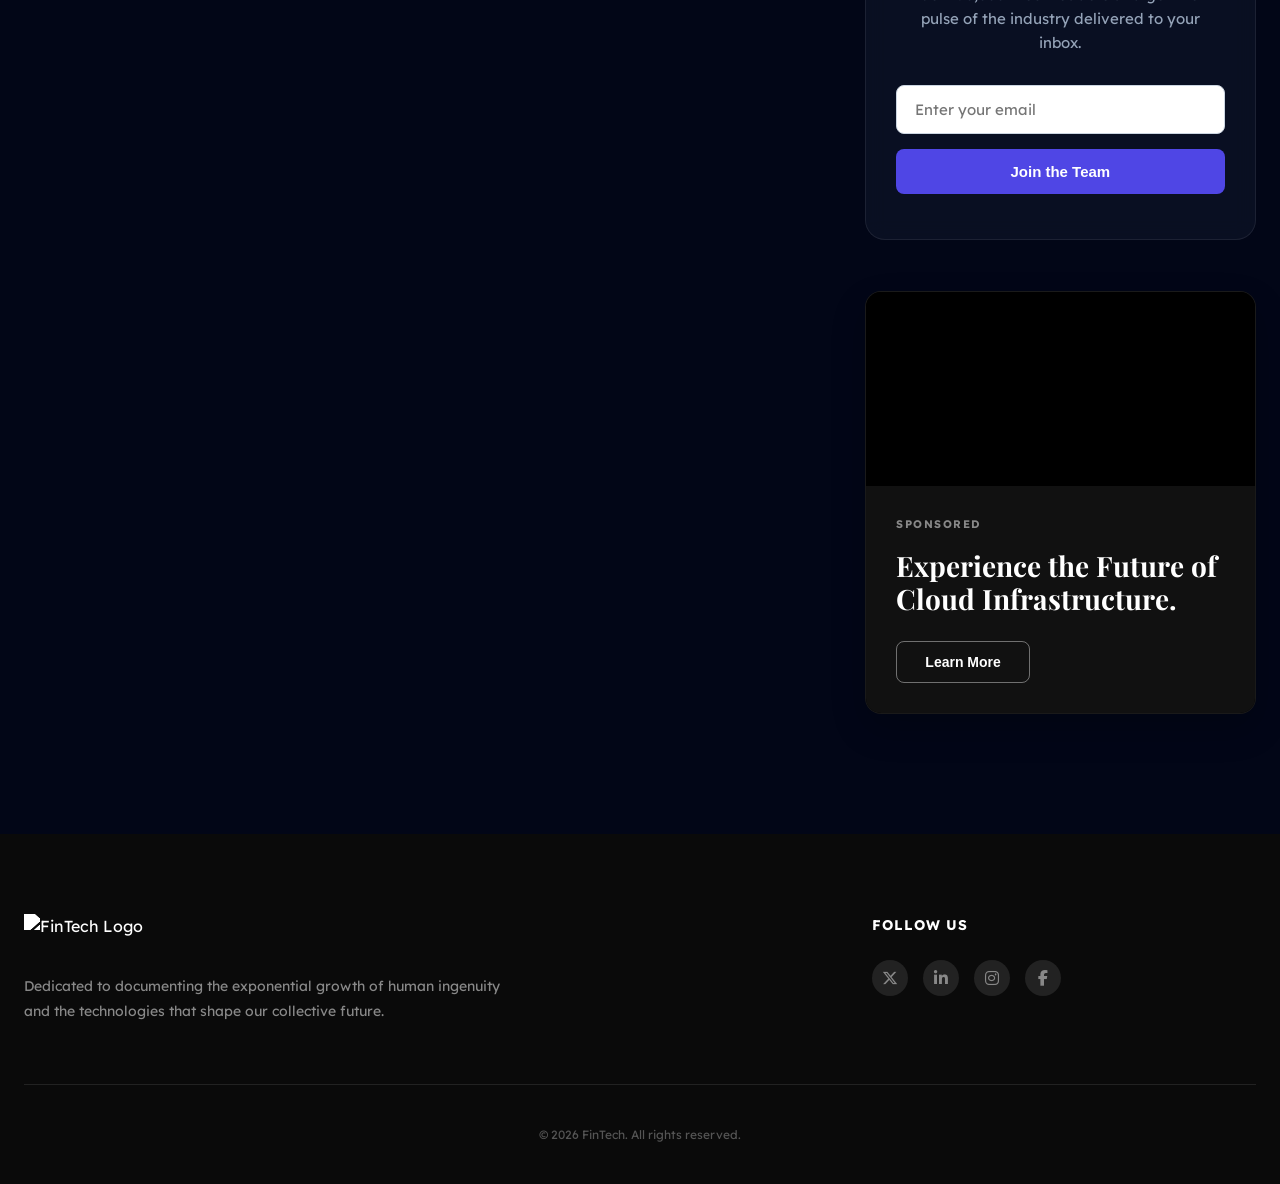
==== commit 0ac1dee1: "new-update" ====
--- a/pages/banking.html
+++ b/pages/banking.html
@@ -67,10 +67,10 @@
 
     <main class="container">
         <!-- Hero Section -->
-        <section class="hero scroll-animate">
+        <section class="hero">
             <div class="hero-grid">
                 <div class="hero-image-wrapper">
-                    <img id="hero-image" src="" alt="Latest banking news" width="800" height="450" fetchpriority="high">
+                    <img id="hero-image" src="" alt="Latest banking news" width="800" height="450" fetchpriority="high" decoding="async">
                 </div>
                 <div class="hero-content">
                     <span class="label-breaking"><span class="label-text">Breaking News</span></span>
--- a/assets/css/style.css
+++ b/assets/css/style.css
@@ -219,10 +219,10 @@
     transform: translateY(-1px);
 }
 
-/* Hero Section */
+/* Hero Section - Optimized for Performance */
 .hero {
-    margin-top: 30px;
-    margin-bottom: 60px;
+    margin-top: 15px;
+    margin-bottom: 30px;
 }
 
 .hero-grid {
@@ -270,7 +270,7 @@
     height: 100%;
     object-fit: cover;
     object-position: top center;
-    transition: transform 0.7s ease;
+    /* Transition removed for better performance */
 }
 
 
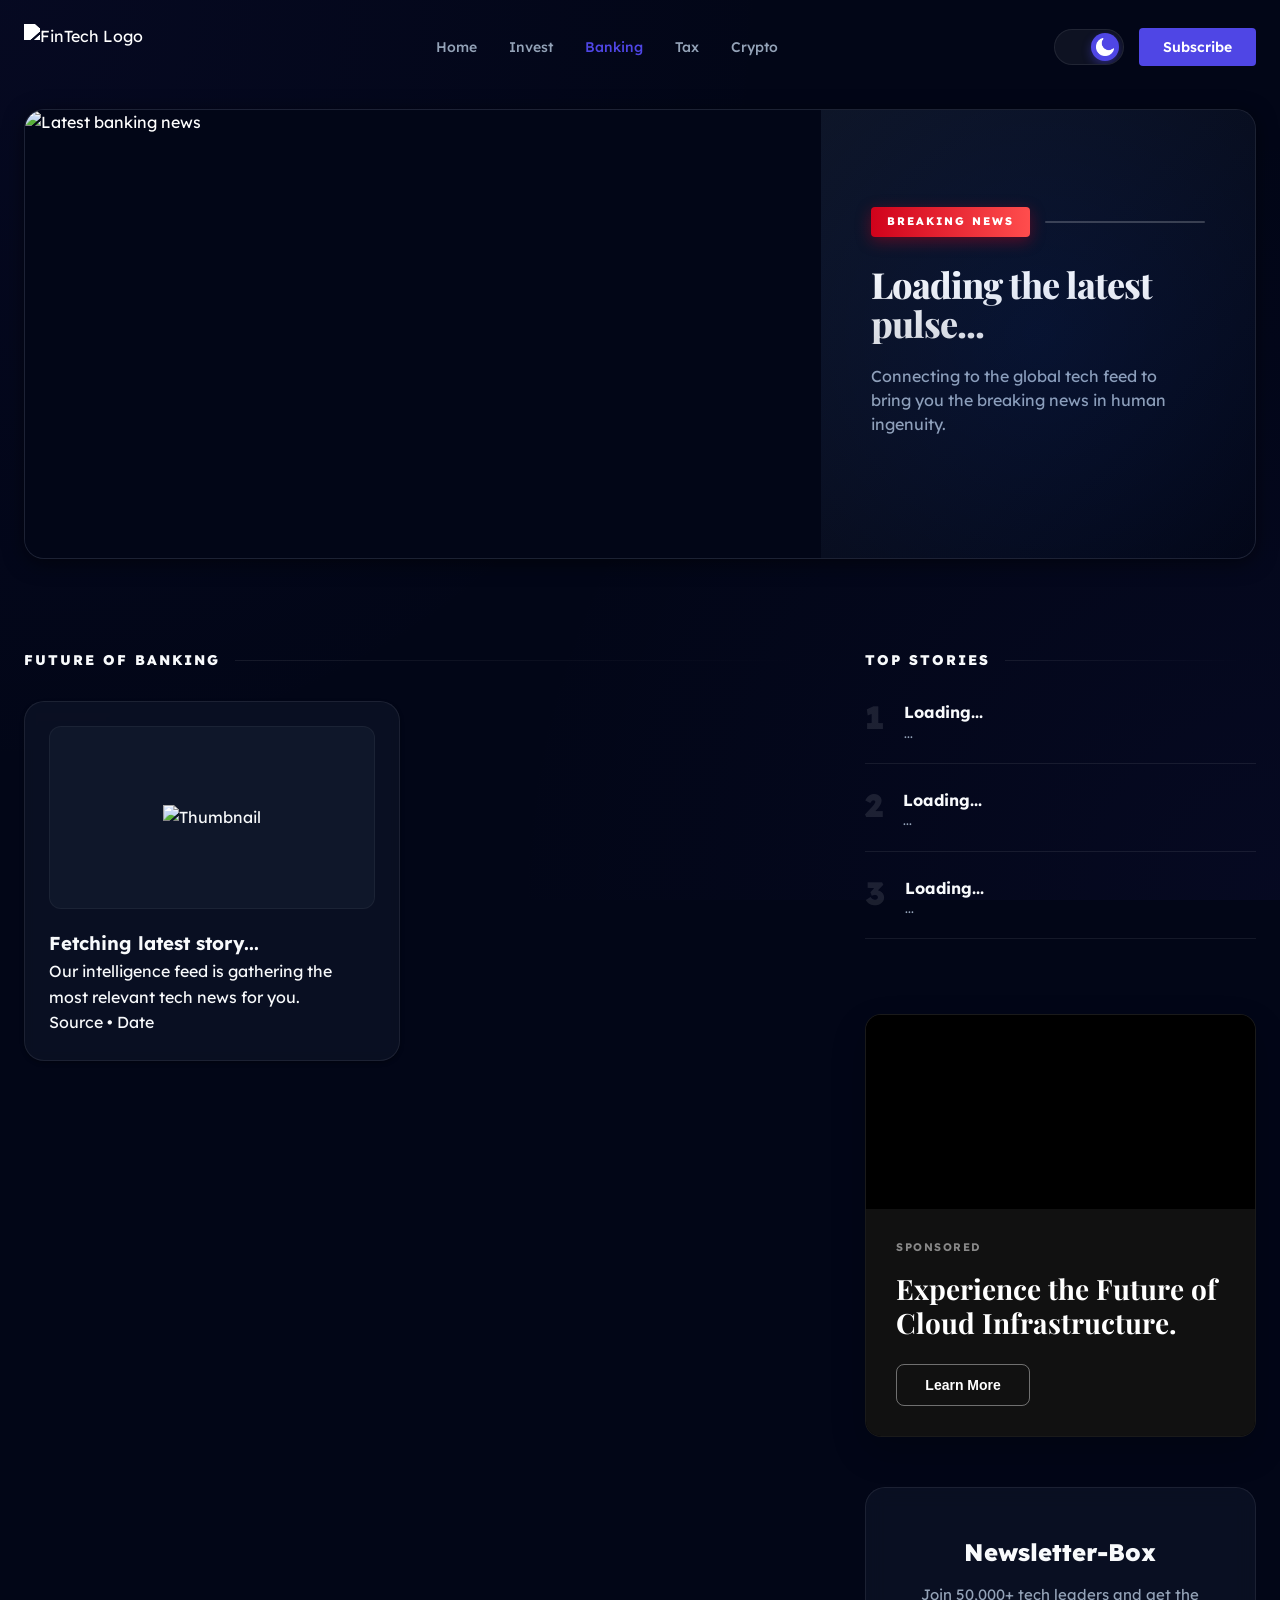
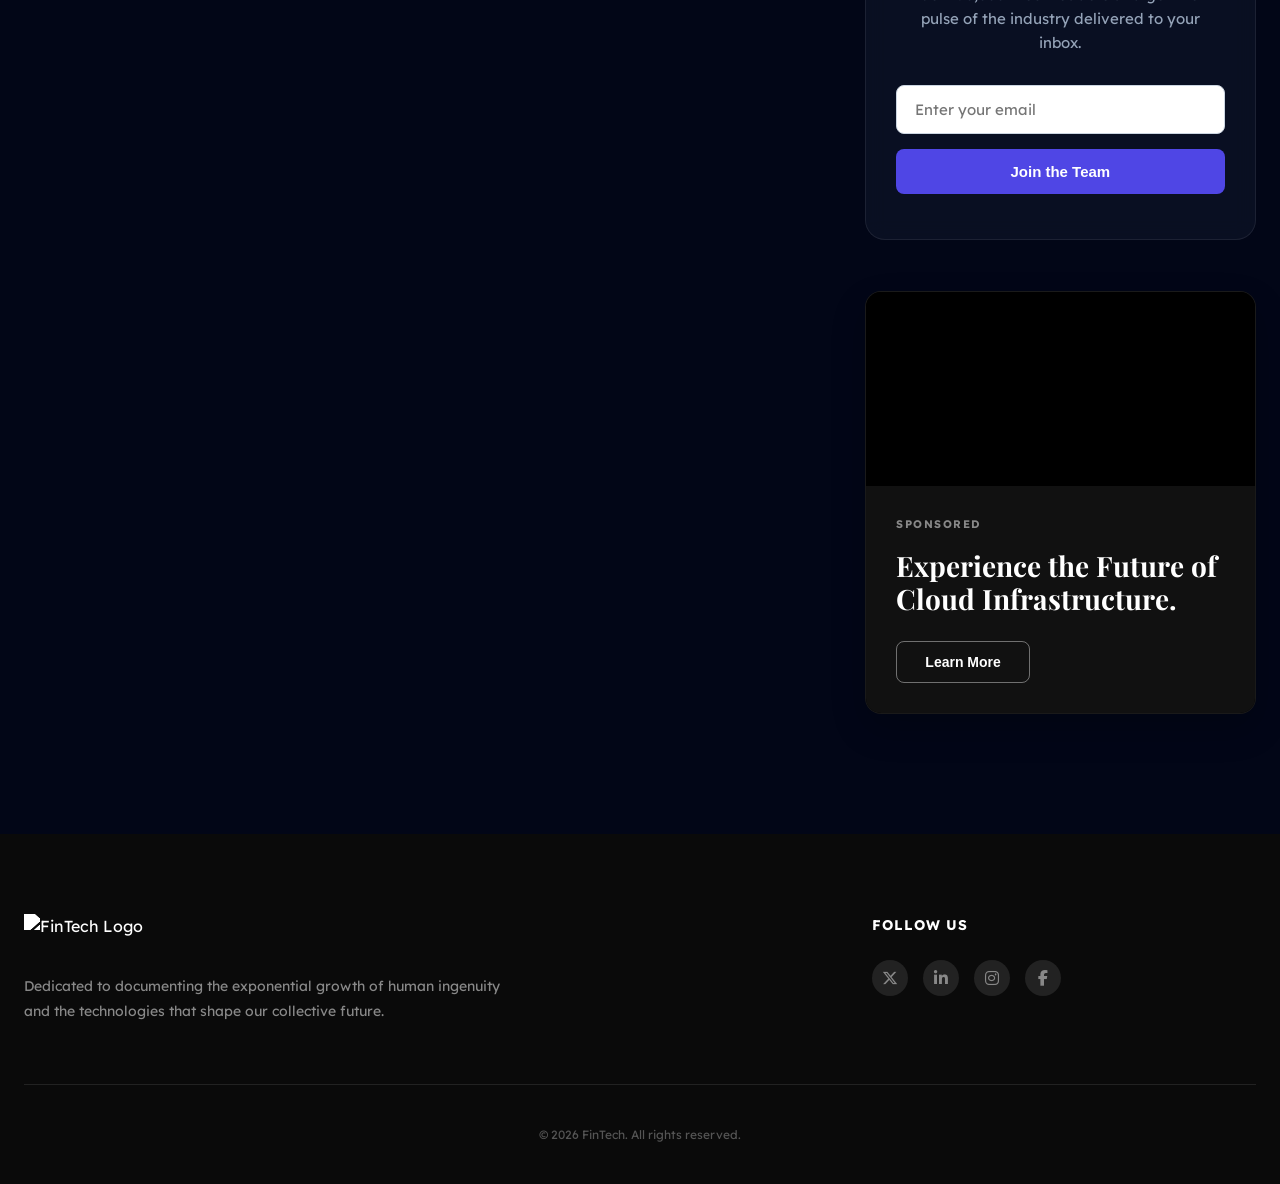
==== commit d932dc63: "update-new" ====
--- a/pages/banking.html
+++ b/pages/banking.html
@@ -8,10 +8,17 @@
     <!-- Google Fonts -->
     <link rel="preconnect" href="https://fonts.googleapis.com">
     <link rel="preconnect" href="https://fonts.gstatic.com" crossorigin>
-    <link href="https://fonts.googleapis.com/css2?family=Lexend+Deca:wght@100..900&family=Playfair+Display:wght@700;800;900&display=swap" rel="stylesheet">
+    <link rel="preconnect" href="https://rss.app">
+    <link rel="preload" href="https://rss.app/feeds/v1.1/t92EFiZcyYPRlBQo.json" as="fetch" crossorigin="anonymous">
+    <!-- Optimizing Font Loading -->
+    <link rel="preload" href="https://fonts.googleapis.com/css2?family=Lexend+Deca:wght@100..900&family=Playfair+Display:wght@700;800;900&display=swap" as="style" onload="this.onload=null;this.rel='stylesheet'">
+    <noscript><link rel="stylesheet" href="https://fonts.googleapis.com/css2?family=Lexend+Deca:wght@100..900&family=Playfair+Display:wght@700;800;900&display=swap"></noscript>
+    
     <link rel="stylesheet" href="../assets/css/style.css">
-    <!-- Font Awesome -->
-    <link rel="stylesheet" href="https://cdnjs.cloudflare.com/ajax/libs/font-awesome/6.5.1/css/all.min.css">
+    
+    <!-- Defer Font Awesome -->
+    <link rel="preload" href="https://cdnjs.cloudflare.com/ajax/libs/font-awesome/6.5.1/css/all.min.css" as="style" onload="this.onload=null;this.rel='stylesheet'">
+    <noscript><link rel="stylesheet" href="https://cdnjs.cloudflare.com/ajax/libs/font-awesome/6.5.1/css/all.min.css"></noscript>
     <script>
         if (localStorage.getItem('theme') === 'light') {
             document.documentElement.classList.add('light-theme');
@@ -87,10 +94,7 @@
             <div class="content-left">
                 <h2 class="section-title">
                     Future of Banking
-                    <div class="section-search-wrapper">
-                        <input type="text" id="articles-search" placeholder="Search..." class="section-search-input" aria-label="Search articles">
-                        <i class="fa-solid fa-magnifying-glass search-toggle" id="search-toggle" role="button" aria-label="Toggle search bar"></i>
-                    </div>
+
                 </h2>
                 <div id="articles-container">
                     <!-- Article 1 -->
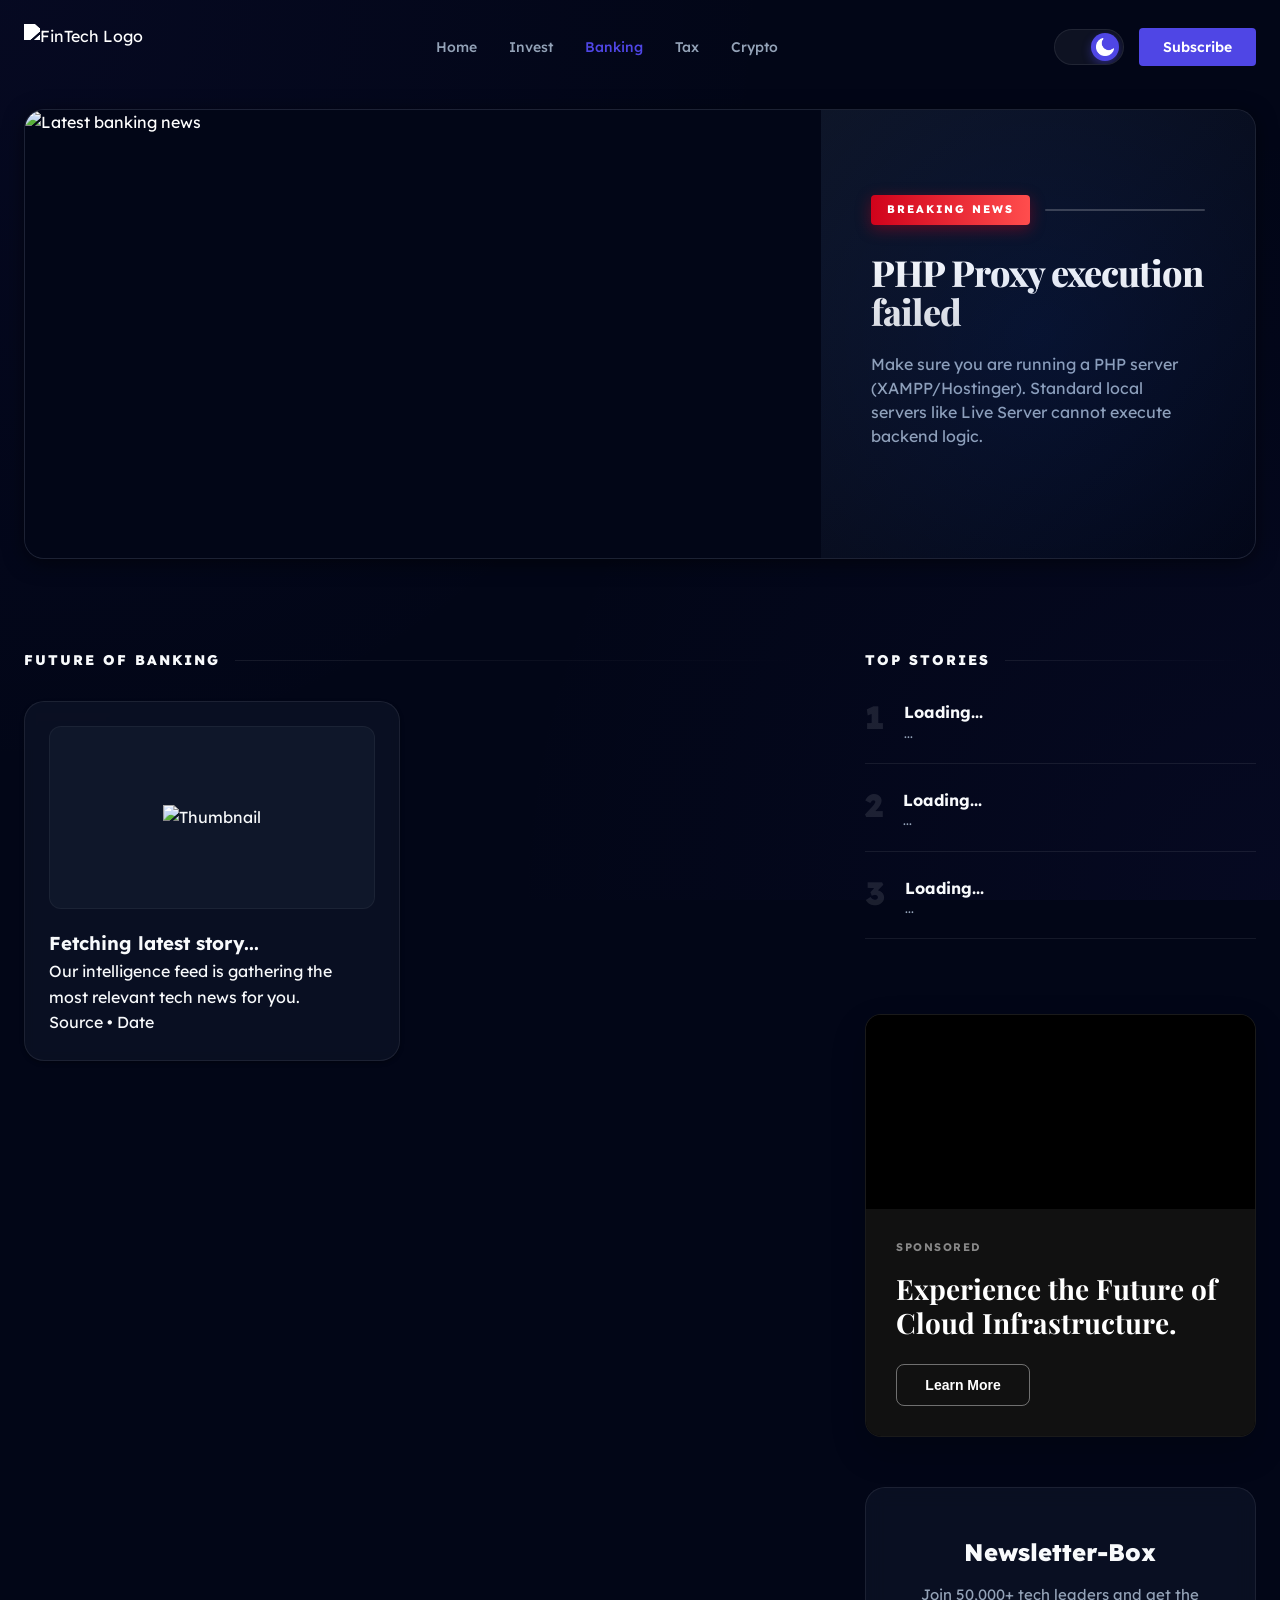
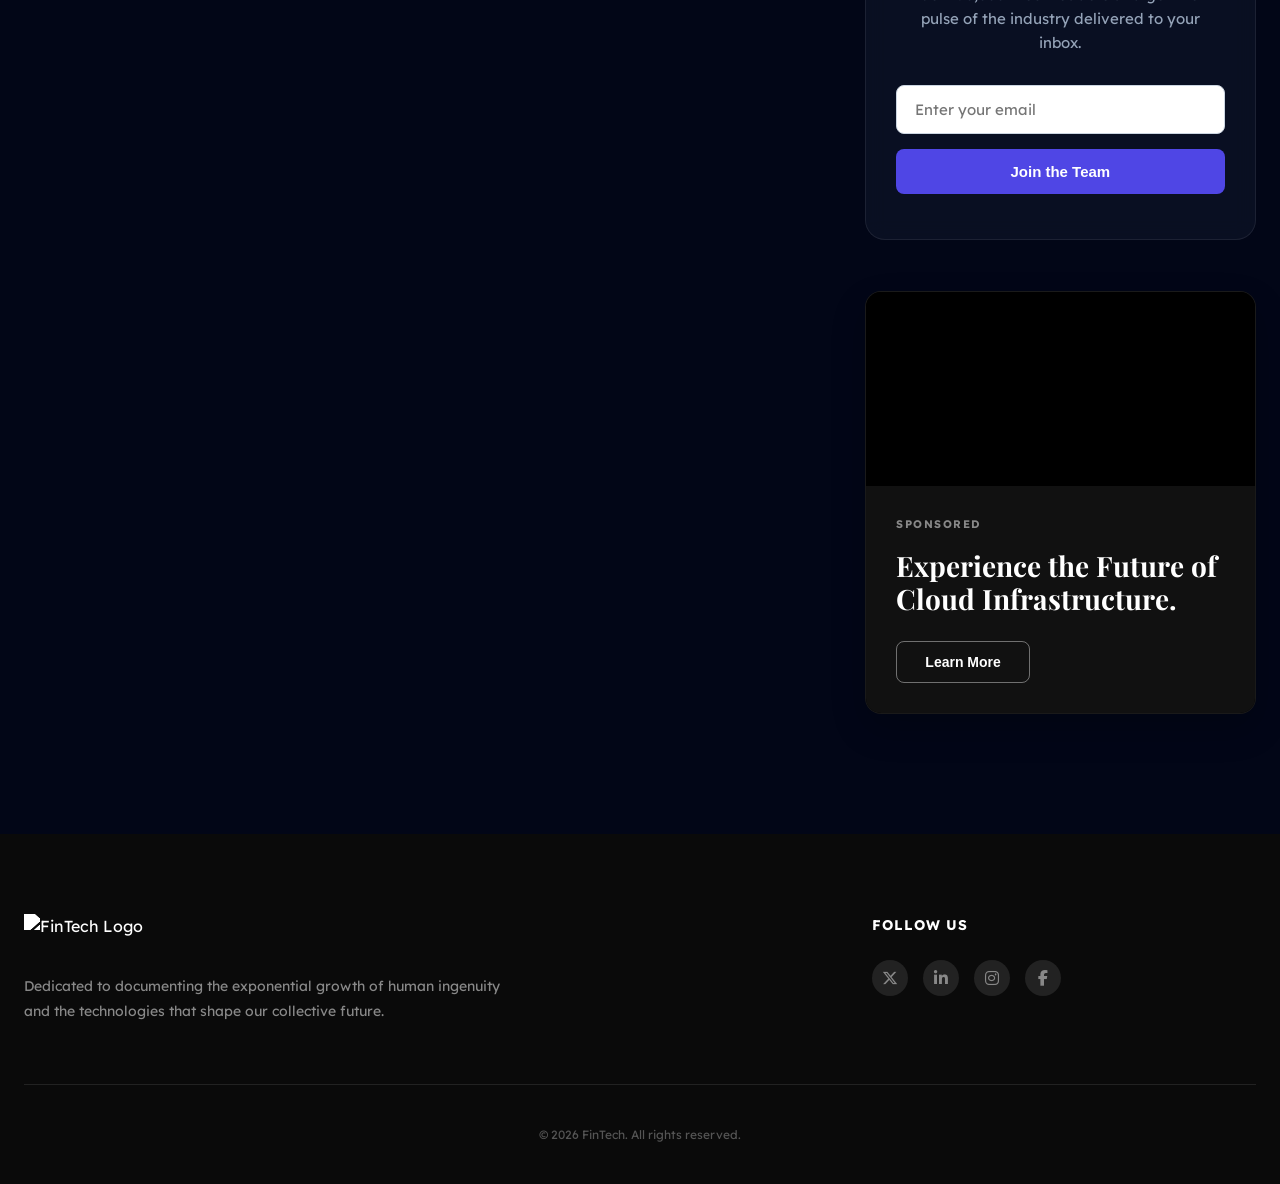
==== commit fb5022b3: "update" ====
--- a/pages/banking.html
+++ b/pages/banking.html
@@ -8,8 +8,6 @@
     <!-- Google Fonts -->
     <link rel="preconnect" href="https://fonts.googleapis.com">
     <link rel="preconnect" href="https://fonts.gstatic.com" crossorigin>
-    <link rel="preconnect" href="https://rss.app">
-    <link rel="preload" href="https://rss.app/feeds/v1.1/t92EFiZcyYPRlBQo.json" as="fetch" crossorigin="anonymous">
     <!-- Optimizing Font Loading -->
     <link rel="preload" href="https://fonts.googleapis.com/css2?family=Lexend+Deca:wght@100..900&family=Playfair+Display:wght@700;800;900&display=swap" as="style" onload="this.onload=null;this.rel='stylesheet'">
     <noscript><link rel="stylesheet" href="https://fonts.googleapis.com/css2?family=Lexend+Deca:wght@100..900&family=Playfair+Display:wght@700;800;900&display=swap"></noscript>
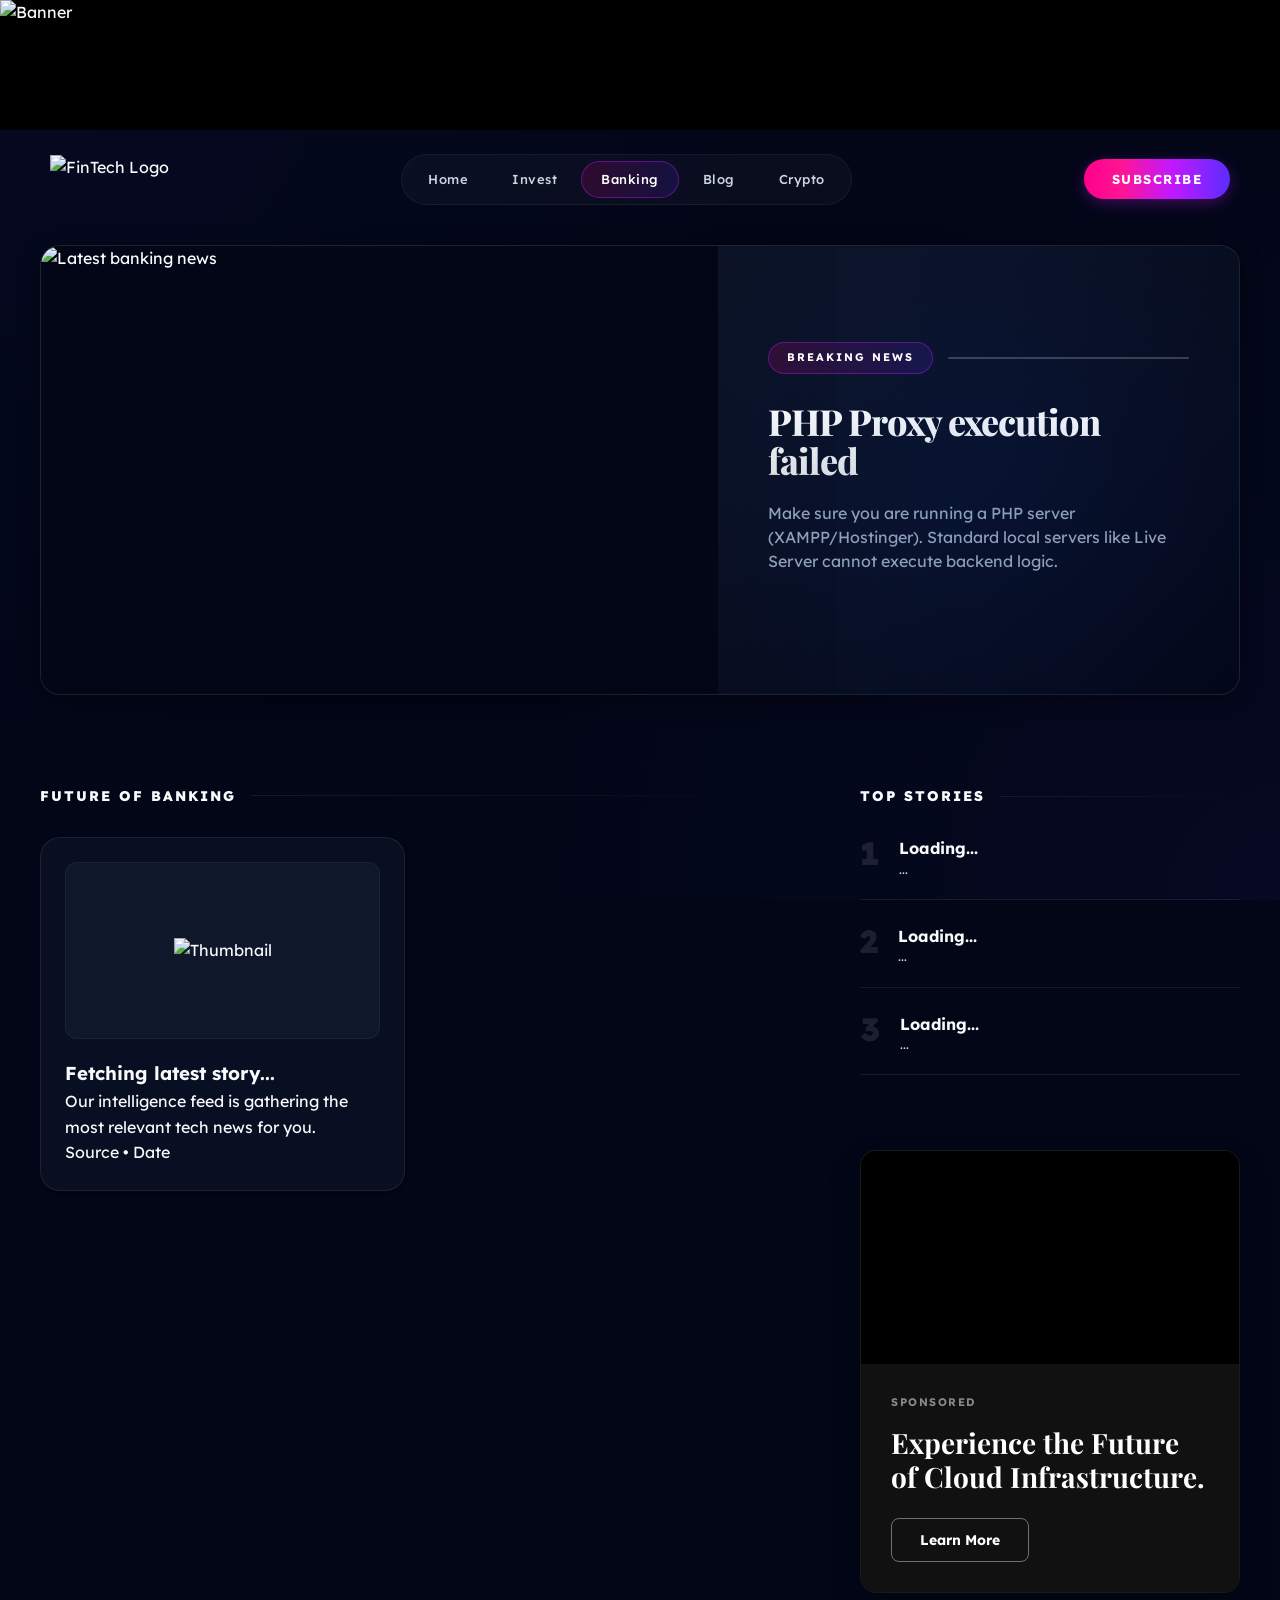
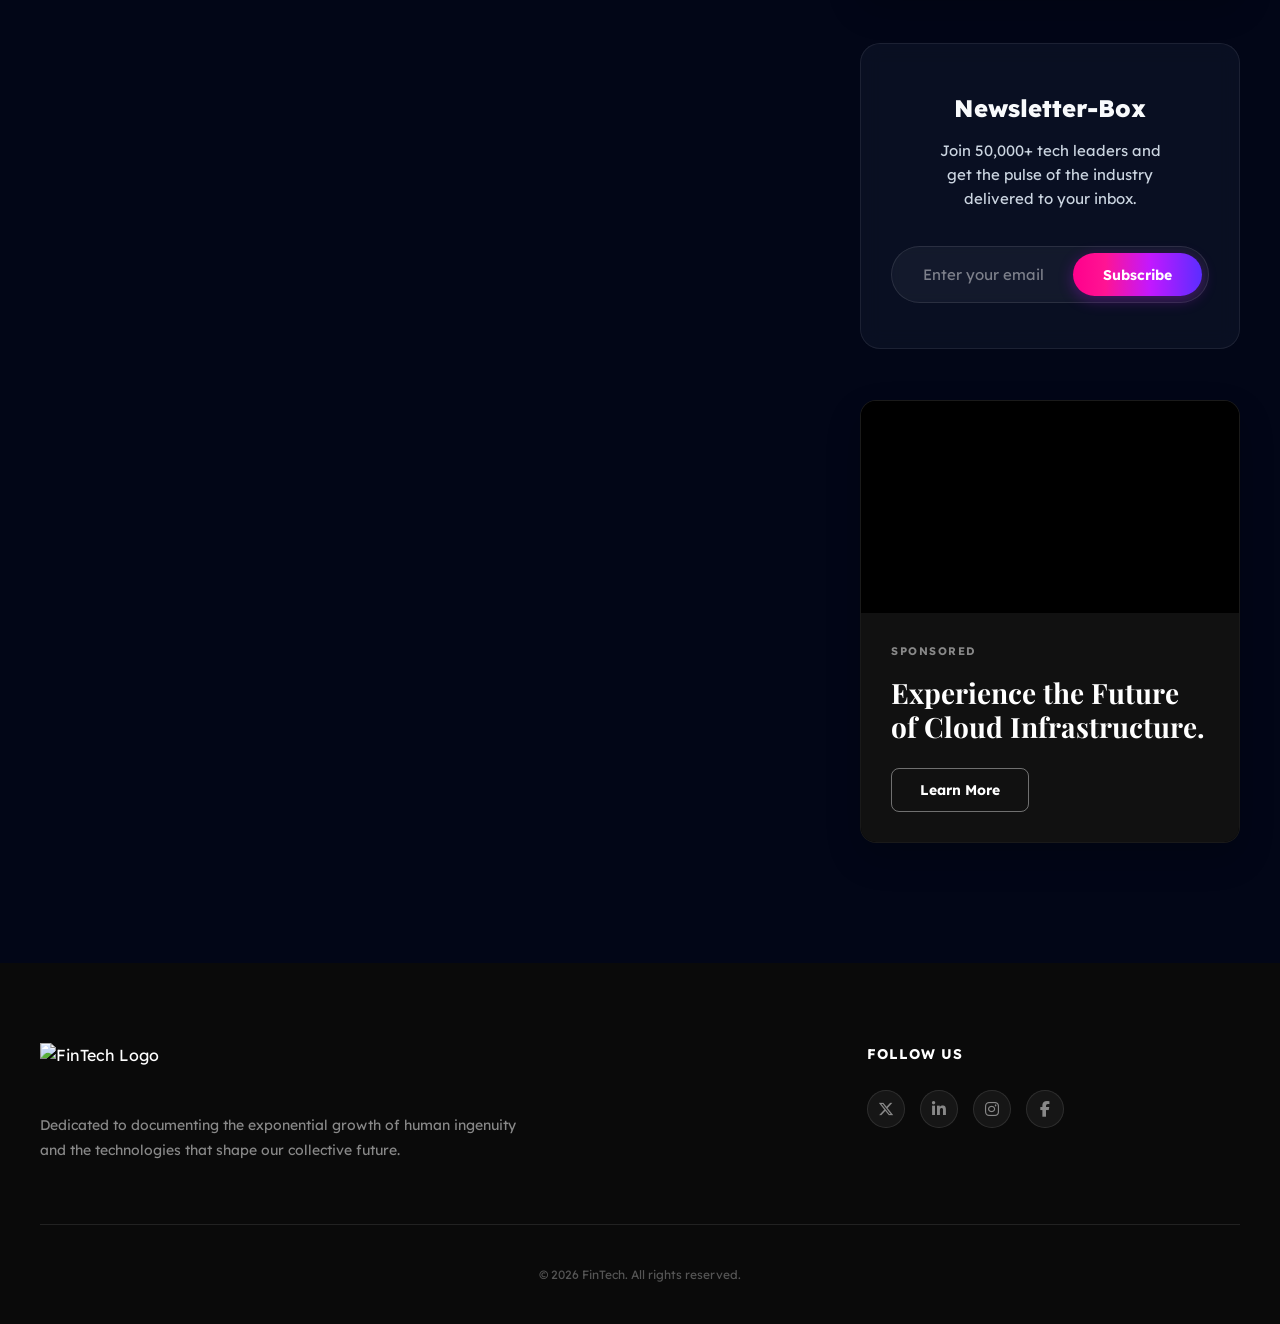
==== commit 6e8dfde3: "new-update" ====
--- a/pages/banking.html
+++ b/pages/banking.html
@@ -3,7 +3,8 @@
 <head>
     <meta charset="UTF-8">
     <meta name="viewport" content="width=device-width, initial-scale=1.0">
-    <title>Banking - FinTech</title>
+    <title>Banking - FinTechNewsLive</title>
+       <link rel="shortcut icon" href="https://fintechnewslive.com/fintechnewslive-favicon.png" type="image/x-icon" />
     <meta name="description" content="In-depth reporting on AI, computing, science, and the future of technology.">
     <!-- Google Fonts -->
     <link rel="preconnect" href="https://fonts.googleapis.com">
@@ -17,35 +18,34 @@
     <!-- Defer Font Awesome -->
     <link rel="preload" href="https://cdnjs.cloudflare.com/ajax/libs/font-awesome/6.5.1/css/all.min.css" as="style" onload="this.onload=null;this.rel='stylesheet'">
     <noscript><link rel="stylesheet" href="https://cdnjs.cloudflare.com/ajax/libs/font-awesome/6.5.1/css/all.min.css"></noscript>
-    <script>
-        if (localStorage.getItem('theme') === 'light') {
-            document.documentElement.classList.add('light-theme');
-        }
-    </script>
+
 </head>
 <body data-category="banking">
 
+      <!-- Top Bar -->
+  <div class="top-bar">
+    <div class="top-bar-container">
+      <a href="https://events.se.com/PqR0qO?rt=gB1WugopOU2ix20MTX8yqA&RefId=Registration+-+External+Participant?utm_source=intelous&utm_medium=display&utm_campaign=2026_apr_us_de_botf_intelous_decision-lead_gen_abm/content-syndication_global-bu_buildingactivate&utm_content=registrations&utm_term=&campaign_objective=decision-lead_gen&mcl_name=botf" target="_blank" class="cta-button">
+      <img src="../first-new-copy.png" alt="Banner" class="top-bar-banner">
+      </a>
+    </div>
+  </div>
+
     <header>
         <div class="container header-inner">
-            <a href="../index.html" class="logo" aria-label="FinTech Home"><img src="../assets/img/logo.png" alt="FinTech Logo" width="120" height="40"></a>
+            <a href="../index.html" class="logo" aria-label="FinTech Home"><img src="https://fintechnewslive.com/a-fintechnewslive-logos.png" alt="FinTech Logo"></a>
             <nav class="desktop-nav">
                 <ul>
                     <li><a href="../index.html">Home</a></li>
                     <li><a href="invest.html">Invest</a></li>
                     <li><a href="banking.html" class="active">Banking</a></li>
-                    <li><a href="tax.html">Tax</a></li>
+                    <li><a href="blog.html">Blog</a></li>
                     <li><a href="crypto.html">Crypto</a></li>
                 </ul>
             </nav>
             <div class="header-actions">
-                <div class="theme-switch" id="theme-toggle" role="button" aria-label="Toggle dark/light mode" title="Toggle Theme">
-                    <div class="switch-thumb">
-                        <img src="../sun.png" class="sun-icon" alt="Sun icon" width="18" height="18">
-                        <img src="../moon.png" class="moon-icon" alt="Moon icon" width="18" height="18">
-                    </div>
-                </div>
                 <button class="btn-subscribe hide-mobile" aria-label="Subscribe to newsletter">Subscribe</button>
-                <button class="mobile-toggle" id="mobile-toggle" aria-label="Open mobile menu" aria-expanded="false">
+                <button class="mobile-toggle" id="mobile-toggle" aria-label="Open mobile menu">
                     <i class="fa-solid fa-bars"></i>
                 </button>
             </div>
@@ -162,7 +162,7 @@
                     <p class="newsletter-text">Join 50,000+ tech leaders and get the pulse of the industry delivered to your inbox.</p>
                     <form class="newsletter-form">
                         <input type="email" placeholder="Enter your email" class="newsletter-input" required>
-                        <button type="submit" class="btn-join">Join the Team</button>
+                        <button type="submit" class="btn-join">Subscribe</button>
                     </form>
                 </div>
 
@@ -187,7 +187,7 @@
         <div class="container">
             <div class="footer-grid">
                 <div class="footer-col">
-                    <a href="../index.html" class="footer-logo" aria-label="FinTech Home"><img src="../assets/img/logo.png" alt="FinTech Logo" width="120" height="40" loading="lazy"></a>
+                    <a href="../index.html" class="footer-logo" aria-label="FinTech Home"><img src="https://fintechnewslive.com/a-fintechnewslive-logos.png" alt="FinTech Logo" loading="lazy"></a>
                     <p class="footer-mission">Dedicated to documenting the exponential growth of human ingenuity <br> and the technologies that shape our collective future.</p>
                 </div>
                 <div class="footer-col">
--- a/assets/css/style.css
+++ b/assets/css/style.css
@@ -5,7 +5,7 @@
     --secondary: #0f172a;
     --accent: #ef4444; /* Breaking News Red */
     --text-main: #f8fafc;
-    --text-muted: #94a3b8;
+    --text-muted: #cbd5e1; /* Brighter for better accessibility contrast */
     --bg-deep: #020617;
     --bg-card: rgba(15, 23, 42, 0.6);
     --border-color: rgba(255, 255, 255, 0.08);
@@ -22,25 +22,23 @@
                    radial-gradient(circle at 100% 100%, rgba(79, 70, 229, 0.05) 0%, transparent 50%);
 }
 
-/* Light Theme Variables */
-body.light-theme {
-    --text-main: #1e293b;
-    --text-muted: #64748b;
-    --bg-deep: #f8fafc;
-    --bg-card: #ffffff;
-    --border-color: rgba(15, 23, 42, 0.08);
-    --glass-bg: rgba(255, 255, 255, 0.9);
-    --shadow-sm: 0 2px 4px rgba(0,0,0,0.02);
-    --shadow-md: 0 10px 40px rgba(0,0,0,0.05);
-    --bg-gradient: radial-gradient(circle at 0% 0%, rgba(79, 70, 229, 0.02) 0%, transparent 50%),
-                   radial-gradient(circle at 100% 100%, rgba(79, 70, 229, 0.02) 0%, transparent 50%);
-}
+
 
 /* Reset */
 * {
     margin: 0;
     padding: 0;
     box-sizing: border-box;
+    scroll-behavior: smooth;
+}
+
+input, button, textarea, select {
+    font-family: inherit;
+}
+
+html, body {
+    overflow-x: hidden;
+    max-width: 100%;
 }
 
 body {
@@ -50,8 +48,80 @@
     background-color: var(--bg-deep);
     background-image: var(--bg-gradient);
     background-attachment: fixed;
-    overflow-x: hidden;
-}
+}
+
+
+
+/* Top Bar Styles */
+.top-bar {
+  background-color: #000000; /* Matching the Schneider banner's dark background */
+  padding: 0;
+  border-bottom: none;
+  overflow: hidden;
+  display: flex;
+  justify-content: center;
+  min-height: 60px;
+}
+
+.top-bar-container {
+  width: 100%;
+  max-width: 100%;
+  height: 130px; 
+  min-height: 130px; /* Reserve space to prevent CLS */
+ 
+  margin: 0;
+  padding: 0;
+  display: flex;
+  justify-content: center;
+  align-items: center;
+}
+
+.top-bar-banner {
+  width: 100%;
+  height: auto;
+  max-height: 250px;
+  display: block;
+  object-fit: contain; /* Ensures nothing is hidden or overlapping */
+}
+
+.top-bar-container a {
+  display: block;
+  width: 100%;
+  height: 100%;
+}
+
+.top-bar-social-link:hover {
+  color: #ffffff;
+  transform: translateY(-1px);
+}
+
+@media (max-width: 1024px) {
+  .top-bar {
+    background-color: transparent;
+    min-height: auto;
+  }
+  .top-bar-container {
+    height: auto;
+    padding: 0;
+  }
+  .top-bar-banner {
+    max-height: none;
+    width: 100%;
+  }
+}
+
+@media (max-width: 768px) {
+  .top-bar-container {
+    text-align: center;
+  }
+}
+
+@media (max-width: 480px) {
+  .top-bar {
+    padding: 0;
+  }
+}
+
 
 img {
     max-width: 100%;
@@ -69,7 +139,11 @@
 .container {
     max-width: 1280px;
     margin: 0 auto;
-    padding: 0 24px;
+    padding: 0 40px;
+}
+
+header .container {
+    padding: 0 50px;
 }
 
 /* Header */
@@ -86,115 +160,87 @@
 }
 
 header.scrolled {
-    padding: 14px 0;
-    background: var(--glass-bg);
-    backdrop-filter: blur(15px);
-    -webkit-backdrop-filter: blur(15px);
-    border-bottom: 1px solid var(--border-color);
-    box-shadow: 0 10px 30px rgba(0,0,0,0.3);
+    padding: 12px 0;
+    background: rgba(2, 6, 23, 0.85);
+    backdrop-filter: blur(20px) saturate(180%);
+    -webkit-backdrop-filter: blur(20px) saturate(180%);
+    border-bottom: 1px solid rgba(255, 255, 255, 0.1);
+    box-shadow: 0 15px 40px rgba(0,0,0,0.4);
 }
 
 .header-inner {
     display: flex;
     justify-content: space-between;
     align-items: center;
+    padding: 15px 0;
 }
 
 .logo img {
-    height: 45px;
+    height: 48px; /* Slightly larger for better impact */
     width: auto;
     display: block;
-    filter: brightness(0) invert(1);
+    object-fit: contain;
     transition: var(--transition);
 }
 
-body.light-theme .logo img {
-    filter: none;
-}
+
 
 nav ul {
     display: flex;
-    gap: 32px;
+    gap: 4px;
     list-style: none;
+    background: rgba(255, 255, 255, 0.03);
+    padding: 6px;
+    border-radius: 100px;
+    border: 1px solid rgba(255, 255, 255, 0.05);
+    position: relative; /* For indicator */
+}
+
+.mobile-only-item {
+    display: none;
+}
+.nav-indicator {
+    position: absolute;
+    height: calc(100% - 12px);
+    background: linear-gradient(90deg, rgba(255, 0, 140, 0.15), rgba(91, 45, 255, 0.15));
+    border: 1px solid rgba(194, 24, 255, 0.4);
+    border-radius: 100px;
+    transition: all 0.5s cubic-bezier(0.23, 1, 0.32, 1);
+    z-index: 0;
+    pointer-events: none;
+    opacity: 0;
 }
 
 nav ul li a {
     font-weight: 500;
-    font-size: 14px;
+    font-size: 13px;
     color: var(--text-muted);
+    padding: 8px 20px;
+    border-radius: 100px;
+    transition: color 0.3s ease;
+    position: relative;
+    letter-spacing: 0.5px;
+    z-index: 1;
+    display: block;
 }
 
 nav ul li a:hover, nav ul li a.active {
-    color: var(--primary);
+    color: #fff;
+}
+
+/* Removed individual backgrounds to favor the sliding indicator */
+nav ul li a.active {
+    background: transparent;
+    border: none;
 }
 
 .header-actions {
     display: flex;
     align-items: center;
-    gap: 15px;
-}
-
-/* Pill Theme Switch */
-.theme-switch {
-    width: 70px;
-    height: 36px;
-    background: rgba(255, 255, 255, 0.05);
-    border: 1px solid var(--border-color);
-    border-radius: 20px;
-    position: relative;
-    cursor: pointer;
-    display: flex;
-    align-items: center;
-    padding: 4px;
-    transition: var(--transition);
-    overflow: hidden;
-}
-
-body.light-theme .theme-switch {
-    background: rgba(0, 0, 0, 0.05);
-}
-
-.switch-thumb {
-    position: absolute;
-    width: 28px;
-    height: 28px;
-    background: var(--primary);
-    border-radius: 50%;
-    transition: all 0.5s cubic-bezier(0.68, -0.55, 0.265, 1.55);
-    z-index: 2;
-    left: calc(100% - 32px); /* Default Right (Dark) */
-    box-shadow: 0 4px 10px rgba(79, 70, 229, 0.4);
-    display: flex;
-    align-items: center;
-    justify-content: center;
-}
-
-body.light-theme .switch-thumb {
-    left: 4px; /* Move Left for Light */
-    background: #FFD700; /* Sunny Yellow */
-    box-shadow: 0 4px 10px rgba(255, 215, 0, 0.4);
-}
-
-.switch-thumb img {
-    width: 18px;
-    height: 18px;
-    object-fit: contain;
-    transition: all 0.3s ease;
-    position: absolute;
-}
-
-.sun-icon { opacity: 0; visibility: hidden; filter: brightness(0) invert(0); }
-.moon-icon { opacity: 1; visibility: visible; filter: brightness(0) invert(1); }
-
-body.light-theme .sun-icon { opacity: 1; visibility: visible; }
-body.light-theme .moon-icon { opacity: 0; visibility: hidden; }
-
-/* Icons visibility logic */
-.moon-icon { filter: brightness(0) invert(1); }
-.sun-icon { filter: brightness(0) invert(1); }
-
-body.light-theme .moon-icon { filter: brightness(0) invert(0); }
-body.light-theme .sun-icon { filter: brightness(0) invert(0); }
+    gap: 20px;
+}
+
+
 
 .search-icon {
     cursor: pointer;
@@ -203,20 +249,40 @@
 }
 
 .btn-subscribe {
-    font-family: var(--font-sans);
-    background: var(--primary);
-    color: white;
-    padding: 10px 24px;
-    border-radius: 4px;
-    font-weight: 600;
-    font-size: 14px;
+     font-family: var(--font-sans);
+    background: linear-gradient(90deg, #ff008c 0%, #ff1493 25%, #c218ff 60%, #5b2dff 100%);
+    color: white;
+    padding: 12px 28px;
+    border-radius: 100px;
+    font-weight: 700;
+    font-size: 13px;
     border: none;
     cursor: pointer;
+    transition: all 0.4s cubic-bezier(0.175, 0.885, 0.32, 1.275);
+    text-transform: uppercase;
+    letter-spacing: 1.5px;
+    position: relative;
+    overflow: hidden;
+    box-shadow: 0 4px 15px rgba(194, 24, 255, 0.3);
+}
+
+.btn-subscribe::before {
+    content: "";
+    position: absolute;
+    top: 0; left: -100%;
+    width: 100%; height: 100%;
+    background: linear-gradient(90deg, transparent, rgba(255,255,255,0.2), transparent);
+    transition: 0.5s;
+}
+
+.btn-subscribe:hover::before {
+    left: 100%;
 }
 
 .btn-subscribe:hover {
-    background: var(--primary-hover);
-    transform: translateY(-1px);
+   
+    box-shadow: 0 8px 25px rgba(194, 24, 255, 0.5);
+    filter: brightness(1.1);
 }
 
 /* Hero Section - Optimized for Performance */
@@ -246,14 +312,14 @@
     box-shadow: var(--shadow-md);
 }
 
-body.light-theme .hero-grid:hover {
-    border-color: #e2e8f0;
-}
+
 
 .hero-image-wrapper {
     position: relative;
     background: #020617;
     display: flex;
+    aspect-ratio: 16 / 9; /* Prevent CLS when image loads */
+    overflow: hidden;
 }
 
 .hero-image-wrapper::after {
@@ -285,19 +351,7 @@
     overflow: hidden;
 }
 
-body.light-theme .hero-content {
-    background: linear-gradient(135deg, rgba(255, 255, 255, 0.95) 0%, rgba(248, 250, 252, 1) 100%);
-}
-
-body.light-theme .hero-title {
-    background: none;
-    -webkit-text-fill-color: var(--text-main);
-    color: var(--text-main);
-}
-
-body.light-theme .hero-description {
-    color: var(--text-muted);
-}
+
 
 .hero-content::before {
     content: "";
@@ -330,10 +384,13 @@
 }
 
 .label-breaking .label-text {
-    background: linear-gradient(90deg, #D0021B, #ff4d4d);
-    padding: 6px 16px;
-    border-radius: 4px;
-    box-shadow: 0 4px 15px rgba(208,2,27,0.4);
+    background: linear-gradient(90deg, rgba(255, 0, 140, 0.15), rgba(91, 45, 255, 0.15));
+    border: 1px solid rgba(194, 24, 255, 0.4);
+    padding: 6px 18px;
+    border-radius: 100px;
+    backdrop-filter: blur(5px);
+    color: #fff;
+    font-weight: 700;
 }
 
 .label-breaking::after {
@@ -449,7 +506,7 @@
 }
 
 
-#articles-container {
+#articles-container, #latest-news-grid {
     display: grid;
     grid-template-columns: repeat(2, 1fr);
     gap: 30px;
@@ -478,11 +535,7 @@
     background: rgba(15, 23, 42, 0.8);
 }
 
-body.light-theme .article-item:hover {
-    background: #ffffff;
-    border-color: #e2e8f0;
-    box-shadow: 0 10px 30px rgba(0, 0, 0, 0.05);
-}
+
 
 .article-thumb {
     width: 100%;
@@ -500,10 +553,7 @@
     transition: var(--transition);
 }
 
-body.light-theme .article-thumb {
-    background: #e2e8f0;
-    border-color: rgba(0, 0, 0, 0.05);
-}
+
 
 .no-thumb {
     width: 100%;
@@ -553,7 +603,11 @@
 }
 
 .top-story-item:hover .story-number {
-    color: var(--primary);
+    background: linear-gradient(90deg, #ff008c 0%, #ff1493 25%, #c218ff 60%, #5b2dff 100%);
+    -webkit-background-clip: text;
+    background-clip: text;
+    -webkit-text-fill-color: transparent;
+    color: transparent;
 }
 
 
@@ -596,6 +650,7 @@
 .ad-video {
     width: 100%;
     height: auto;
+    aspect-ratio: 16 / 9;
     object-fit: contain; /* Ensures no content is cut off */
     display: block;
     transition: filter 0.3s ease;
@@ -628,6 +683,62 @@
     display: block;
 }
 
+.mobile-nav ul {
+    list-style: none;
+    padding: 20px;
+    display: flex;
+    flex-direction: column;
+    gap: 12px;
+    align-items: center;
+}
+
+.mobile-nav ul li {
+    width: 100%;
+    max-width: 280px;
+}
+
+.mobile-nav ul li a {
+    display: block;
+    padding: 12px 24px;
+    color: var(--text-main);
+    font-size: 16px;
+    font-family: var(--font-sans);
+    text-align: center;
+    background: rgba(255, 255, 255, 0.03);
+    border: 1px solid rgba(255, 255, 255, 0.05);
+    border-radius: 100px;
+    transition: all 0.3s ease;
+}
+
+.mobile-nav ul li a.active, .mobile-nav ul li a:hover {
+    background: linear-gradient(90deg, rgba(255, 0, 140, 0.1), rgba(91, 45, 255, 0.1));
+    border-color: rgba(194, 24, 255, 0.4);
+    color: white;
+}
+
+.mobile-footer {
+    padding: 20px 40px;
+    display: flex;
+    justify-content: center;
+}
+
+.btn-subscribe-mobile {
+    font-family: var(--font-sans);
+    background: linear-gradient(90deg, #ff008c 0%, #ff1493 25%, #c218ff 60%, #5b2dff 100%);
+    color: white;
+    padding: 14px 40px;
+    border-radius: 100px;
+    border: none;
+    font-weight: 600;
+    font-size: 14px;
+    letter-spacing: 1px;
+    text-transform: uppercase;
+    cursor: pointer;
+    box-shadow: 0 10px 20px rgba(255, 0, 140, 0.2);
+    width: 100%;
+    max-width: 280px;
+}
+
 .sponsored-title {
     font-size: 28px;
     line-height: 1.2;
@@ -677,42 +788,65 @@
 .newsletter-text {
     font-size: 15px;
     color: var(--text-muted);
-    margin-bottom: 30px;
+    margin-bottom: 35px;
     line-height: 1.6;
-    padding: 0 10px;
+    padding: 0 40px;
 }
 
 .newsletter-form {
     display: flex;
-    flex-direction: column;
-    gap: 15px;
+    flex-direction: row;
+    background: rgba(255, 255, 255, 0.03);
+    border: 1px solid rgba(255, 255, 255, 0.1);
+    border-radius: 100px;
+    padding: 6px;
+    max-width: 500px;
+    margin: 0 auto;
+    transition: all 0.3s ease;
+    position: relative;
+    backdrop-filter: blur(5px);
+}
+
+.newsletter-form:focus-within {
+    border-color: rgba(194, 24, 255, 0.5);
+    box-shadow: 0 0 25px rgba(194, 24, 255, 0.2);
 }
 
 .newsletter-input {
-    padding: 14px 18px;
-    border: 1px solid #cbd5e1;
-    border-radius: 8px;
-    font-family: inherit;
+    flex: 1;
+    background: transparent;
+    border: none;
+    padding: 12px 25px;
+    color: white;
+    font-family: var(--font-sans);
     font-size: 15px;
     outline: none;
-    transition: var(--transition);
-}
-
-.newsletter-input:focus {
-    border-color: var(--primary);
-    box-shadow: 0 0 0 3px rgba(0, 82, 255, 0.1);
+    width: 100%;
+}
+
+.newsletter-input::placeholder {
+    color: rgba(255, 255, 255, 0.45);
+    font-weight: 400;
 }
 
 .btn-join {
-    background: var(--primary);
-    color: white;
-    padding: 14px;
+    background: linear-gradient(90deg, #ff008c 0%, #ff1493 25%, #c218ff 60%, #5b2dff 100%);
+    color: white;
+    padding: 12px 30px;
+    border-radius: 100px;
+    font-weight: 700;
+    font-size: 14px;
+    font-family: var(--font-sans);
     border: none;
-    border-radius: 8px;
-    font-weight: 700;
-    font-size: 15px;
     cursor: pointer;
-    transition: var(--transition);
+    transition: all 0.3s cubic-bezier(0.4, 0, 0.2, 1);
+    white-space: nowrap;
+    box-shadow: 0 4px 15px rgba(194, 24, 255, 0.3);
+}
+
+.btn-join:hover {
+    transform: scale(1.05);
+    filter: brightness(1.1);
 }
 
 .btn-join.success {
@@ -721,9 +855,10 @@
 }
 
 .btn-join:hover {
-    background: var(--primary-hover);
+    background: linear-gradient(90deg, #ff008c 0%, #ff1493 25%, #c218ff 60%, #5b2dff 100%);
+    border-color: transparent;
     transform: translateY(-2px);
-    box-shadow: 0 5px 15px rgba(79, 70, 229, 0.3);
+    box-shadow: 0 5px 15px rgba(194, 24, 255, 0.4);
 }
 
 /* Footer */
@@ -747,7 +882,10 @@
 }
 
 .footer-logo img {
-    filter: brightness(0) invert(1); /* Make it white for dark footer */
+    height: 50px; /* Increased for better visibility */
+    width: auto;
+    display: block;
+    object-fit: contain;
 }
 
 .footer-mission {
@@ -786,19 +924,24 @@
 }
 
 .social-icon {
-    width: 36px;
-    height: 36px;
-    background: #222;
+    width: 38px;
+    height: 38px;
+    background: rgba(255, 255, 255, 0.05);
+    border: 1px solid rgba(255, 255, 255, 0.1);
     border-radius: 50%;
     display: flex;
     align-items: center;
     justify-content: center;
     color: #888;
+    transition: all 0.4s cubic-bezier(0.175, 0.885, 0.32, 1.275);
 }
 
 .social-icon:hover {
-    background: var(--primary);
-    color: white;
+    background: linear-gradient(90deg, #ff008c 0%, #ff1493 25%, #c218ff 60%, #5b2dff 100%);
+    border-color: transparent;
+    color: white;
+    transform: translateY(-5px) scale(1.1);
+    box-shadow: 0 8px 20px rgba(194, 24, 255, 0.4);
 }
 
 .footer-bottom {
@@ -814,12 +957,20 @@
 /* Mobile Only Toggle Logic */
 .mobile-toggle {
     display: none;
-    background: none;
-    border: none;
-    color: var(--text-main);
+    background: rgba(255, 255, 255, 0.05);
+    border: 1px solid rgba(255, 255, 255, 0.1);
+    color: white;
     cursor: pointer;
-    padding: 8px;
+    padding: 10px;
+    border-radius: 12px;
     z-index: 2000;
+    font-size: 18px;
+    transition: all 0.3s ease;
+}
+
+.mobile-toggle:hover {
+    background: rgba(255, 255, 255, 0.1);
+    border-color: rgba(194, 24, 255, 0.4);
 }
 
 .mobile-menu {
@@ -832,49 +983,63 @@
     z-index: 1500;
     transform: translateX(100%);
     transition: transform 0.5s cubic-bezier(0.4, 0, 0.2, 1);
-    display: flex;
+    display: none;
     flex-direction: column;
     padding: 100px 0 40px;
-    visibility: hidden;
 }
 
 .mobile-menu.active {
+    display: flex;
     transform: translateX(0);
-    visibility: visible;
 }
 
 .mobile-menu-inner {
     display: flex;
+    height: 100%;
+    display: flex;
     flex-direction: column;
-    height: 100%;
-    padding: 20px 0;
+    justify-content: center;
+    align-items: center;
+    padding: 20px;
 }
 
 .mobile-nav {
-    margin-bottom: 60px;
+    width: 100%;
+    max-width: 320px;
 }
 
 .mobile-nav ul {
     list-style: none;
+    padding: 8px;
     display: flex;
     flex-direction: column;
-    gap: 15px;
+    gap: 8px;
+    background: rgba(255, 255, 255, 0.03);
+    border: 1px solid rgba(255, 255, 255, 0.08);
+    backdrop-filter: blur(20px);
+    border-radius: 40px;
+    width: 100%;
 }
 
 .mobile-nav ul li a {
-    font-size: 26px;
-    font-weight: 800;
-    font-family: var(--font-serif);
-    color: var(--text-main);
-    transition: var(--transition);
     display: block;
-    padding: 10px 0;
-}
-
-.mobile-nav ul li a:hover,
-.mobile-nav ul li a.active {
-    color: var(--primary);
-    transform: translateX(10px);
+    padding: 18px 24px;
+    color: var(--text-muted);
+    font-size: 18px;
+    font-family: 'Lexend Deca', sans-serif;
+    font-weight: 500;
+    text-align: center;
+    border-radius: 32px;
+    transition: all 0.4s cubic-bezier(0.23, 1, 0.32, 1);
+}
+
+.mobile-nav ul li a.active, .mobile-nav ul li a:hover {
+    background: linear-gradient(90deg, #ff008c 0%, #ff1493 25%, #c218ff 60%, #5b2dff 100%);
+    -webkit-background-clip: text;
+    background-clip: text;
+    -webkit-text-fill-color: transparent;
+    background-color: rgba(255, 255, 255, 0.05);
+    color: white;
 }
 
 .mobile-footer {
@@ -905,15 +1070,18 @@
 }
 
 .btn-subscribe-mobile {
-    background: var(--primary);
-     font-family: var(--font-sans);
-    color: white;
-    padding: 18px;
+    background: linear-gradient(90deg, #ff008c 0%, #ff1493 25%, #c218ff 60%, #5b2dff 100%);
+      font-family: var(--font-sans);
+    color: white;
+    padding: 16px;
     border: none;
-    border-radius: 12px;
+    border-radius: 100px;
     font-weight: 700;
-    font-size: 16px;
+    font-size: 15px;
     cursor: pointer;
+    text-transform: uppercase;
+    letter-spacing: 2px;
+    box-shadow: 0 10px 20px rgba(194, 24, 255, 0.3);
 }
 
 /* Responsive Utilities */
@@ -921,6 +1089,26 @@
 
 /* Mobile Responsiveness */
 @media (max-width: 1024px) {
+    .desktop-nav { display: none; }
+    .mobile-toggle { 
+        display: flex !important;
+        align-items: center;
+        justify-content: center;
+        background: transparent;
+        border: none;
+        padding: 8px;
+        color: white;
+        font-size: 18px;
+    }
+    
+    .desktop-nav { display: none !important; }
+    .btn-subscribe { display: none !important; }
+    .mobile-toggle { display: block !important; }
+
+    .header-inner {
+        padding: 10px 0;
+    }
+
     .hero-grid {
         grid-template-columns: 1fr;
         min-height: auto;
@@ -945,15 +1133,28 @@
 }
 
 @media (max-width: 768px) {
-    .hide-mobile { display: none !important; }
-    .mobile-toggle { display: block; }
+    .mobile-nav { display: block; }
 
     .header-inner {
-        padding: 10px 0;
-    }
-
-    .desktop-nav { display: none; }
-    .mobile-nav { display: block; }
+        padding: 8px 0;
+        gap: 10px;
+    }
+
+    nav ul {
+        padding: 4px;
+        gap: 2px;
+    }
+
+    nav ul li a {
+        padding: 6px 10px;
+        font-size: 11px;
+        letter-spacing: 0;
+    }
+
+    .btn-subscribe {
+        padding: 8px 15px;
+        font-size: 11px;
+    }
 
     .container {
         padding: 0 20px;
@@ -993,19 +1194,44 @@
         grid-template-columns: 1fr;
         gap: 40px;
     }
+
+    .newsletter-form {
+        background: rgba(255, 255, 255, 0.03);
+        border: 1px solid rgba(255, 255, 255, 0.1);
+        border-radius: 100px;
+        padding: 4px;
+        display: flex;
+        flex-direction: row;
+        align-items: center;
+    }
+
+    .newsletter-input {
+        padding: 10px 15px;
+        font-size: 13px;
+        text-align: left;
+    }
+
+    .btn-join {
+        padding: 10px 20px;
+        font-size: 12px;
+        width: auto;
+    }
 }
 
 @media (max-width: 480px) {
     .logo img {
-        height: 35px;
-    }
-
-    .hero-title {
-        font-size: 28px;
-    }
-
-    .hero-content {
-        padding: 30px 20px;
+        height: 38px;
+    }
+
+    nav ul li a {
+        padding: 5px 8px;
+        font-size: 10px;
+    }
+
+    .btn-subscribe {
+        padding: 6px 12px;
+        font-size: 10px;
+        letter-spacing: 0.5px;
     }
 
     .newsletter-box {
